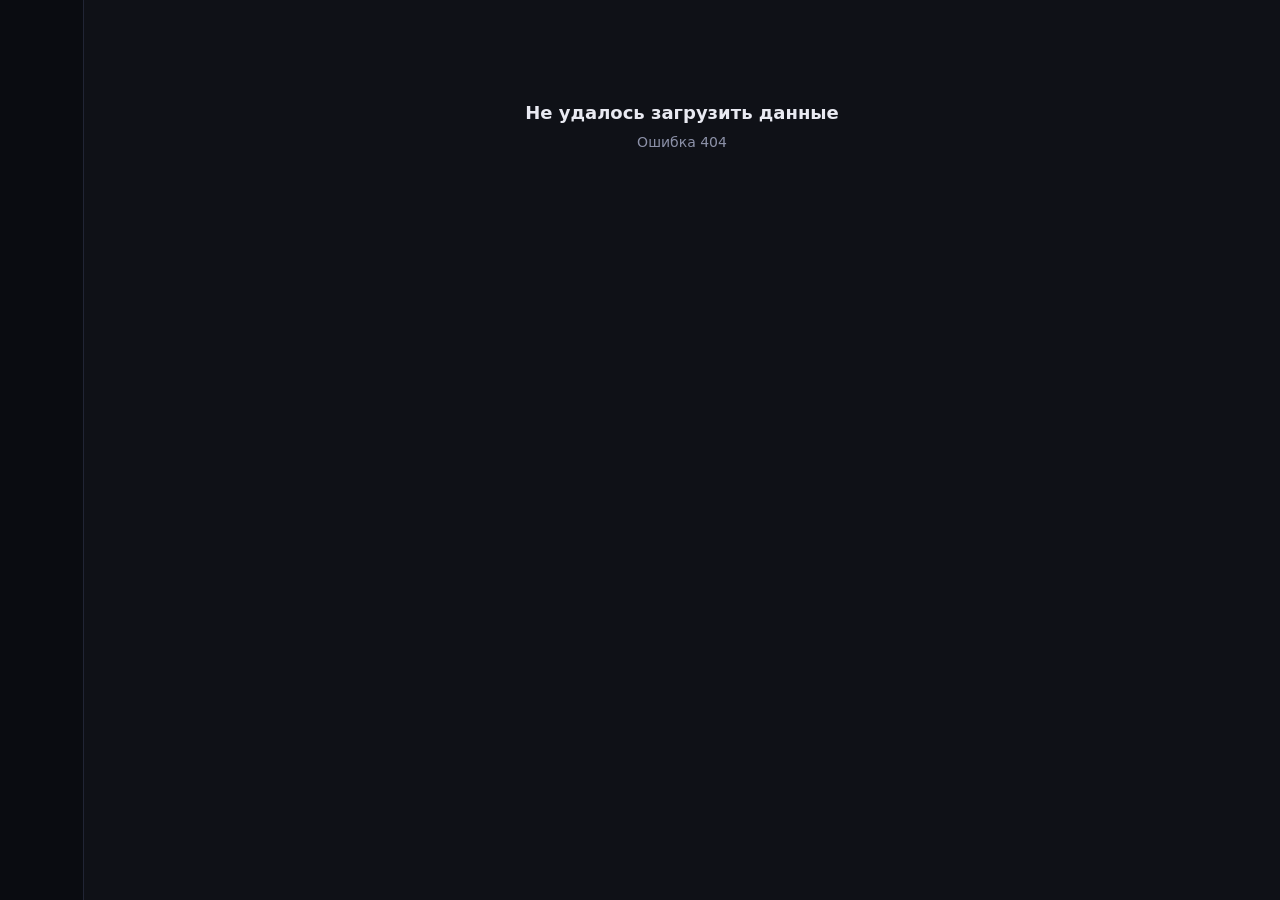
==== ui/index.html @ 0aef5b44 "Удалена старая версия на Python, интерфейс перенесён в ui/ Co-Authored-By: Claude Sonnet 5.5 <norepl" ====
<!doctype html>
<html lang="ru">
<head>
<meta charset="utf-8">
<meta name="viewport" content="width=device-width, initial-scale=1">
<title>FriendLauncher</title>
<link rel="icon" href="data:image/svg+xml,%3Csvg xmlns='http://www.w3.org/2000/svg' viewBox='0 0 32 32'%3E%3Cpath d='M16 3l12 7v12l-12 7L4 22V10z' fill='%239b7cff'/%3E%3Cpath d='M16 3l12 7-12 7L4 10z' fill='%23d4c7ff'/%3E%3Cpath d='M16 17v12L4 22V10z' fill='%235b3fd6'/%3E%3C/svg%3E">
<link rel="stylesheet" href="app.css">
</head>
<body>
<div id="gprog" class="gprog" hidden><i></i></div>
<div id="app">
  <nav class="rail" id="rail" aria-label="Разделы"></nav>
  <main class="main" id="main"><div id="offline" class="offline" hidden>Нет связи с лаунчером. Запусти его снова.</div><div id="view"></div></main>
</div>
<div id="statuspill" class="statuspill" hidden></div>
<div id="modal-root"></div>
<div id="pop-root"></div>
<div id="toasts" aria-live="polite"></div>
<script src="app.js"></script>
</body>
</html>
---- ui/app.css ----
/* FriendLauncher — «глубинный сланец». Аметист для навигации, светящийся камень для главного действия. */
:root {
  color-scheme: dark;
  --bg: #0f1117;
  --rail: #0a0c11;
  --s1: #161923;
  --s2: #1d212e;
  --s3: #272c3d;
  --line: #2b3042;
  --line-soft: #212535;
  --text: #e9eaf2;
  --muted: #8c91a8;
  --faint: #5f647b;
  --accent: #9b7cff;
  --accent-2: #bba8ff;
  --accent-bg: rgba(155, 124, 255, .14);
  --play: #ffcf5a;
  --play-2: #ffb42e;
  --play-ink: #2b1d00;
  --ok: #5fd39a;
  --danger: #ff6b7f;
  --warn: #ffb454;
  --font: "Segoe UI Variable Text", "Segoe UI", system-ui, -apple-system, "Inter", "Roboto", "Helvetica Neue", Arial, sans-serif;
  --mono: ui-monospace, "Cascadia Code", Consolas, "SF Mono", Menlo, monospace;
}
* { box-sizing: border-box; }
html, body { height: 100%; margin: 0; }
body { background: var(--bg); color: var(--text); font: 14px/1.45 var(--font); -webkit-font-smoothing: antialiased; overflow: hidden; }
button, input, select, textarea { font: inherit; color: inherit; }
button { cursor: pointer; }
h1, h2, h3, p { margin: 0; }
a { color: var(--accent-2); }
.ic { flex: none; vertical-align: -3px; }
[hidden] { display: none !important; }
:focus-visible { outline: 2px solid var(--accent-2); outline-offset: 2px; }
::selection { background: var(--accent); color: #fff; }
* { scrollbar-width: thin; scrollbar-color: var(--s3) transparent; }

#app { display: grid; grid-template-columns: 84px minmax(0, 1fr); height: 100vh; }
.main { overflow-y: auto; position: relative; }
.page { max-width: 1180px; margin: 0 auto; padding: 30px 40px 80px; }

/* ---------- рейка ---------- */
.rail { background: var(--rail); border-right: 1px solid var(--line-soft); display: flex; flex-direction: column; align-items: center; padding: 14px 0; gap: 6px; }
.rail .logo { width: 44px; height: 44px; margin-bottom: 14px; }
.rail-btn { width: 64px; padding: 9px 0 7px; border: 0; background: none; border-radius: 12px; color: var(--muted); display: flex; flex-direction: column; align-items: center; gap: 4px; font-size: 11px; position: relative; }
.rail-btn:hover { color: var(--text); background: var(--s1); }
.rail-btn.on { color: var(--accent-2); background: var(--accent-bg); }
.rail-btn.on::before { content: ""; position: absolute; left: -10px; top: 12px; bottom: 12px; width: 3px; border-radius: 0 3px 3px 0; background: var(--accent); }
.rail-btn .dot { position: absolute; top: 7px; right: 14px; width: 8px; height: 8px; border-radius: 50%; background: var(--play); box-shadow: 0 0 0 3px var(--rail); }
.rail .grow { flex: 1; }
.acct-btn { width: 52px; height: 52px; border-radius: 14px; border: 2px solid var(--line); background: var(--s1); padding: 0; display: grid; place-items: center; position: relative; }
.acct-btn:hover { border-color: var(--accent); }
.acct-btn.empty { border-style: dashed; color: var(--accent-2); animation: nudge 2.2s ease-in-out 1s 3; }
@keyframes nudge { 50% { border-color: var(--accent); box-shadow: 0 0 0 5px var(--accent-bg); } }

.avatar { width: 100%; height: 100%; border-radius: inherit; display: grid; place-items: center; font-weight: 700; background: var(--s3) center / cover no-repeat; image-rendering: pixelated; overflow: hidden; }
.avatar.has-skin span { visibility: hidden; }
.avatar-sm { width: 34px; height: 34px; border-radius: 9px; flex: none; }

/* ---------- заголовки ---------- */
.page-head { display: flex; align-items: flex-end; justify-content: space-between; gap: 20px; margin-bottom: 22px; flex-wrap: wrap; }
.page-head h1 { font-size: 30px; font-weight: 760; letter-spacing: -.025em; line-height: 1.1; }
.page-head .sub { color: var(--muted); margin-top: 6px; }
.head-actions { display: flex; gap: 10px; align-items: center; flex-wrap: wrap; }
h2.sec { font-size: 16px; font-weight: 700; letter-spacing: -.01em; margin: 0 0 12px; }

/* ---------- кнопки и поля ---------- */
.btn { display: inline-flex; align-items: center; justify-content: center; gap: 8px; border: 1px solid var(--line); background: var(--s2); color: var(--text); padding: 9px 15px; border-radius: 10px; font-weight: 600; white-space: nowrap; transition: background .12s, border-color .12s; }
.btn:hover { background: var(--s3); border-color: #3a4057; }
.btn:disabled { opacity: .55; cursor: default; }
.btn.primary { background: var(--accent); border-color: var(--accent); color: #130b33; }
.btn.primary:hover { background: var(--accent-2); border-color: var(--accent-2); }
.btn.play { background: linear-gradient(180deg, var(--play), var(--play-2)); border-color: #e9a21f; color: var(--play-ink); font-weight: 750; box-shadow: 0 6px 22px -8px rgba(255, 190, 60, .55); }
.btn.play:hover { filter: brightness(1.06); }
.btn.play:disabled { filter: saturate(.5) brightness(.85); box-shadow: none; }
.btn.stop { background: rgba(255, 107, 127, .14); border-color: rgba(255, 107, 127, .5); color: #ffb3bd; }
.btn.ghost { background: transparent; border-color: transparent; color: var(--muted); }
.btn.ghost:hover { background: var(--s2); color: var(--text); }
.btn.danger { color: var(--danger); border-color: rgba(255, 107, 127, .35); background: transparent; }
.btn.danger:hover { background: rgba(255, 107, 127, .1); }
.btn.lg { padding: 13px 26px; font-size: 16px; border-radius: 12px; }
.btn.sm { padding: 6px 11px; font-size: 13px; border-radius: 8px; }
.btn.sq { padding: 9px; }
.spin { width: 14px; height: 14px; border-radius: 50%; border: 2px solid currentColor; border-right-color: transparent; animation: rot .8s linear infinite; display: inline-block; }
@keyframes rot { to { transform: rotate(360deg); } }

input[type=text], input[type=password], input[type=number], input[type=search], select, textarea {
  width: 100%; background: var(--s2); border: 1px solid var(--line); border-radius: 10px; padding: 10px 12px; outline: none; }
input:focus, select:focus, textarea:focus { border-color: var(--accent); box-shadow: 0 0 0 3px var(--accent-bg); }
input::placeholder, textarea::placeholder { color: var(--faint); }
select { appearance: none; padding-right: 34px; background-image: url("data:image/svg+xml,%3Csvg xmlns='http://www.w3.org/2000/svg' width='12' height='12' viewBox='0 0 24 24' fill='none' stroke='%238c91a8' stroke-width='3' stroke-linecap='round' stroke-linejoin='round'%3E%3Cpath d='m6 9 6 6 6-6'/%3E%3C/svg%3E"); background-repeat: no-repeat; background-position: right 12px center; }
select:disabled, input:disabled { opacity: .5; }
select option { background: var(--s2); }
textarea { resize: vertical; min-height: 78px; }
.fld { display: grid; gap: 6px; margin-bottom: 14px; }
.fld > span { font-weight: 600; font-size: 13px; }
.fld small, .hint { color: var(--muted); font-size: 12.5px; }
.err-text { color: var(--danger); }
.chk { display: flex; align-items: center; gap: 9px; color: var(--muted); margin: -4px 0 14px; cursor: pointer; }
.chk input { accent-color: var(--accent); width: 16px; height: 16px; }
.search { position: relative; }
.search .ic { position: absolute; left: 12px; top: 50%; transform: translateY(-50%); color: var(--faint); }
.search input { padding-left: 38px; }
.search.big input { padding: 14px 16px 14px 44px; font-size: 15px; border-radius: 12px; }
.search.big .ic { left: 15px; }

.seg { display: inline-flex; background: var(--s1); border: 1px solid var(--line-soft); border-radius: 11px; padding: 3px; gap: 2px; flex-wrap: wrap; }
.seg button { border: 0; background: none; color: var(--muted); padding: 7px 14px; border-radius: 8px; font-weight: 600; }
.seg button:hover { color: var(--text); }
.seg button.on { background: var(--s3); color: var(--text); box-shadow: inset 0 0 0 1px #3a4057; }

.sw { position: relative; width: 38px; height: 22px; flex: none; }
.sw input { position: absolute; inset: 0; opacity: 0; margin: 0; cursor: pointer; }
.sw i { position: absolute; inset: 0; background: var(--s3); border-radius: 22px; transition: background .15s; pointer-events: none; }
.sw i::after { content: ""; position: absolute; left: 3px; top: 3px; width: 16px; height: 16px; border-radius: 50%; background: #aeb3c8; transition: transform .15s, background .15s; }
.sw input:checked + i { background: var(--accent); }
.sw input:checked + i::after { transform: translateX(16px); background: #fff; }
.sw input:focus-visible + i { outline: 2px solid var(--accent-2); outline-offset: 2px; }

.chips { display: flex; gap: 6px; flex-wrap: wrap; }
.chip { display: inline-flex; align-items: center; gap: 6px; padding: 2px 9px; border-radius: 999px; background: var(--s2); border: 1px solid var(--line-soft); color: var(--muted); font-size: 12px; font-weight: 600; }
.chip.ld::before { content: ""; width: 7px; height: 7px; border-radius: 2px; background: var(--faint); }
.ld-fabric::before { background: #e3c9a8 !important; }
.ld-quilt::before { background: #c58cff !important; }
.ld-forge::before { background: #6c8cff !important; }
.ld-neoforge::before { background: #ff9a4d !important; }

/* ---------- сетка библиотеки ---------- */
.toolbar { display: flex; gap: 12px; align-items: center; margin-bottom: 18px; flex-wrap: wrap; }
.toolbar .search { flex: 1; min-width: 200px; }
.toolbar select { width: auto; }
.grid { display: grid; grid-template-columns: repeat(auto-fill, minmax(214px, 1fr)); gap: 16px; }
.card { background: var(--s1); border: 1px solid var(--line-soft); border-radius: 16px; overflow: hidden; cursor: pointer; display: flex; flex-direction: column; text-align: left; padding: 0; color: inherit; }
.card:hover { border-color: #3b4260; }
.card-art { height: 118px; position: relative; display: grid; place-items: center; background: linear-gradient(145deg, var(--p-bg), var(--p-bg2)); }
.card-art::before { content: ""; position: absolute; inset: 0; background: radial-gradient(circle at 50% 120%, var(--p-glow), transparent 65%); opacity: .5; }
.pix { width: 68px; height: 68px; position: relative; filter: drop-shadow(0 6px 10px rgba(0, 0, 0, .45)); image-rendering: pixelated; }
.card-body { padding: 13px 15px 15px; display: grid; gap: 8px; }
.card-body h3 { font-size: 15px; font-weight: 700; letter-spacing: -.01em; overflow: hidden; text-overflow: ellipsis; white-space: nowrap; }
.meta { color: var(--muted); font-size: 12.5px; display: flex; align-items: center; gap: 6px; }
.card-play { position: absolute; right: 12px; bottom: 12px; width: 44px; height: 44px; border-radius: 13px; border: 0; background: linear-gradient(180deg, var(--play), var(--play-2)); color: var(--play-ink); display: grid; place-items: center; opacity: 0; transform: translateY(4px); transition: opacity .12s, transform .12s; box-shadow: 0 8px 20px -6px rgba(0, 0, 0, .6); }
.card:hover .card-play, .card:focus-within .card-play, .card-play.always { opacity: 1; transform: none; }
.card-play.stop { background: #3a1f28; color: #ffb3bd; border: 1px solid rgba(255, 107, 127, .5); }
.badge { position: absolute; top: 10px; left: 10px; display: inline-flex; align-items: center; gap: 5px; padding: 3px 9px; border-radius: 999px; font-size: 11.5px; font-weight: 700; background: rgba(10, 12, 17, .72); backdrop-filter: blur(4px); border: 1px solid rgba(255, 255, 255, .1); }
.badge.new { color: var(--accent-2); }
.badge.update { color: var(--play); }
.live { position: absolute; top: 10px; right: 10px; display: inline-flex; align-items: center; gap: 6px; padding: 3px 9px; border-radius: 999px; font-size: 11.5px; font-weight: 700; background: rgba(10, 12, 17, .72); color: var(--ok); }
.live::before { content: ""; width: 7px; height: 7px; border-radius: 50%; background: currentColor; animation: pulse 1.6s ease-in-out infinite; }
.live.prep { color: var(--play); }
@keyframes pulse { 50% { opacity: .3; } }
.card.new-card { background: transparent; border: 2px dashed var(--line); align-items: center; justify-content: center; min-height: 206px; color: var(--muted); gap: 10px; font-weight: 650; }
.card.new-card:hover { color: var(--accent-2); border-color: var(--accent); }

.hero { display: grid; grid-template-columns: auto 1fr auto; align-items: center; gap: 24px; padding: 22px 26px; border-radius: 20px; margin-bottom: 26px; background: linear-gradient(120deg, var(--p-bg), var(--p-bg2) 70%); border: 1px solid var(--line); position: relative; overflow: hidden; }
.hero::before { content: ""; position: absolute; inset: 0; background: radial-gradient(500px 220px at 8% 120%, var(--p-glow), transparent 70%); opacity: .45; pointer-events: none; }
.hero > * { position: relative; }
.hero .pix { width: 92px; height: 92px; }
.hero h2 { font-size: 26px; font-weight: 780; letter-spacing: -.025em; line-height: 1.1; }
.hero .over { color: rgba(255, 255, 255, .62); font-size: 13px; margin-bottom: 6px; }
.hero .chips { margin-top: 12px; }
.hero .chip { background: rgba(10, 12, 17, .4); border-color: rgba(255, 255, 255, .1); color: #cfd2e2; }
.onboard { background: var(--s1); border: 1px dashed var(--line); border-radius: 20px; padding: 28px; margin-bottom: 26px; display: flex; gap: 22px; align-items: center; justify-content: space-between; flex-wrap: wrap; }
.onboard h2 { font-size: 22px; font-weight: 760; letter-spacing: -.02em; }
.onboard p { color: var(--muted); margin-top: 6px; max-width: 520px; }
.empty { text-align: center; padding: 56px 20px; color: var(--muted); }
.empty h3 { color: var(--text); font-size: 18px; margin: 14px 0 6px; }
.empty .pix { width: 64px; height: 64px; opacity: .85; }

/* ---------- страница сборки ---------- */
.back { display: inline-flex; align-items: center; gap: 6px; color: var(--muted); text-decoration: none; margin-bottom: 14px; font-weight: 600; background: none; border: 0; padding: 0; }
.back:hover { color: var(--text); }
.inst-head { display: flex; gap: 22px; align-items: center; margin-bottom: 22px; flex-wrap: wrap; }
.inst-icon { width: 96px; height: 96px; border-radius: 22px; display: grid; place-items: center; background: linear-gradient(145deg, var(--p-bg), var(--p-bg2)); border: 1px solid var(--line); flex: none; }
.inst-icon .pix { width: 64px; height: 64px; }
.inst-title { flex: 1; min-width: 220px; }
.inst-title h1 { font-size: 30px; font-weight: 780; letter-spacing: -.025em; line-height: 1.12; margin-bottom: 10px; overflow-wrap: anywhere; }
.inst-actions { display: flex; gap: 10px; align-items: center; }
.tabs { display: flex; gap: 4px; border-bottom: 1px solid var(--line-soft); margin-bottom: 22px; overflow-x: auto; }
.tab { border: 0; background: none; color: var(--muted); padding: 11px 14px; font-weight: 650; position: relative; white-space: nowrap; display: inline-flex; gap: 7px; align-items: center; }
.tab:hover { color: var(--text); }
.tab.on { color: var(--text); }
.tab.on::after { content: ""; position: absolute; left: 10px; right: 10px; bottom: -1px; height: 3px; border-radius: 3px 3px 0 0; background: var(--accent); }
.tab .n { background: var(--s3); color: var(--muted); border-radius: 999px; font-size: 11.5px; padding: 0 7px; line-height: 18px; }
.panel { background: var(--s1); border: 1px solid var(--line-soft); border-radius: 16px; padding: 20px 22px; }
.stats { display: grid; grid-template-columns: repeat(auto-fit, minmax(170px, 1fr)); gap: 14px; margin-bottom: 18px; }
.stat { background: var(--s1); border: 1px solid var(--line-soft); border-radius: 14px; padding: 15px 18px; }
.stat b { display: block; font-size: 22px; font-weight: 740; letter-spacing: -.02em; margin-top: 3px; }
.stat span { color: var(--muted); font-size: 12.5px; }
.cols { display: grid; grid-template-columns: 1.3fr 1fr; gap: 18px; }
.kv { display: grid; grid-template-columns: 150px 1fr auto; gap: 11px 14px; align-items: center; }
.kv dt { color: var(--muted); }
.kv dd { margin: 0; font-weight: 600; overflow-wrap: anywhere; }
.action-list { display: grid; gap: 8px; }
.action-list .btn { justify-content: flex-start; }
.note { background: var(--accent-bg); border: 1px solid rgba(155, 124, 255, .3); border-radius: 12px; padding: 12px 15px; color: #d8cfff; margin-bottom: 16px; }
.note.warn { background: rgba(255, 180, 84, .1); border-color: rgba(255, 180, 84, .35); color: #ffd9a8; }

.list { display: grid; gap: 8px; }
.row { display: flex; gap: 14px; align-items: center; background: var(--s1); border: 1px solid var(--line-soft); border-radius: 13px; padding: 10px 14px; }
.row.off { opacity: .55; }
.row-ico { width: 42px; height: 42px; border-radius: 10px; overflow: hidden; background: var(--s3); flex: none; display: grid; place-items: center; }
.row-ico img { width: 100%; height: 100%; object-fit: cover; image-rendering: auto; }
.row-ico .pix { width: 30px; height: 30px; filter: none; }
.row-main { flex: 1; min-width: 0; }
.row-main b { display: block; font-weight: 650; overflow: hidden; text-overflow: ellipsis; white-space: nowrap; }
.row-main small { color: var(--muted); display: block; overflow: hidden; text-overflow: ellipsis; white-space: nowrap; }
.ver { color: var(--muted); font-weight: 500; margin-left: 8px; font-size: 12.5px; }
.upd { color: var(--play); font-weight: 700; font-size: 12px; margin-left: 8px; }
.dropzone { border: 2px dashed var(--line); border-radius: 16px; padding: 30px; text-align: center; color: var(--muted); }
.dropzone.over { border-color: var(--accent); background: var(--accent-bg); color: var(--accent-2); }
.drag-hint { position: fixed; inset: 0 0 0 84px; z-index: 50; display: none; place-items: center; background: rgba(15, 17, 23, .86); border: 3px dashed var(--accent); margin: 14px; border-radius: 20px; font-size: 20px; font-weight: 700; color: var(--accent-2); pointer-events: none; }
body.dragging .drag-hint { display: grid; }

.log { background: #090b10; border: 1px solid var(--line-soft); border-radius: 14px; padding: 14px 16px; font: 12.5px/1.55 var(--mono); height: min(56vh, 560px); overflow: auto; white-space: pre-wrap; word-break: break-word; color: #b9bdd1; }
.log .l-warn { color: var(--warn); }
.log .l-err { color: var(--danger); }
.log .l-info { color: #8fd3ff; }
.log-bar { display: flex; gap: 10px; align-items: center; margin-bottom: 12px; flex-wrap: wrap; }
.log-bar .grow { flex: 1; color: var(--muted); }

/* ---------- обзор Modrinth ---------- */
.filters { display: flex; gap: 12px; align-items: center; margin: 14px 0 6px; flex-wrap: wrap; }
.filters select { width: auto; }
.hit { display: flex; gap: 16px; padding: 16px; background: var(--s1); border: 1px solid var(--line-soft); border-radius: 15px; align-items: flex-start; }
.hit-icon { width: 64px; height: 64px; border-radius: 14px; overflow: hidden; background: var(--s3); flex: none; display: grid; place-items: center; }
.hit-icon img { width: 100%; height: 100%; object-fit: cover; }
.hit-icon .pix { width: 44px; height: 44px; filter: none; }
.hit-main { flex: 1; min-width: 0; display: grid; gap: 6px; }
.hit-main h3 { font-size: 16px; font-weight: 700; letter-spacing: -.01em; }
.hit-main .by { color: var(--muted); font-weight: 500; font-size: 13px; margin-left: 6px; }
.hit-main p { color: #b4b8cc; display: -webkit-box; -webkit-line-clamp: 2; -webkit-box-orient: vertical; overflow: hidden; }
.hit-side { display: grid; gap: 10px; justify-items: end; flex: none; }
.hit-side .dl { color: var(--muted); font-size: 12.5px; display: inline-flex; align-items: center; gap: 5px; }
.results { display: grid; gap: 10px; margin-top: 14px; }
.hit .chips { align-items: center; }
.hit .site { padding: 2px 8px; font-size: 12px; margin-left: 4px; }

/* ---------- модальные окна, всплывающие ---------- */
.backdrop { position: fixed; inset: 0; background: rgba(6, 7, 11, .7); display: grid; place-items: center; z-index: 100; padding: 20px; }
.modal { width: min(540px, 100%); max-height: calc(100vh - 40px); overflow: auto; background: var(--s1); border: 1px solid var(--line); border-radius: 20px; box-shadow: 0 30px 80px -20px rgba(0, 0, 0, .8); animation: pop .14s ease-out; }
.modal.wide { width: min(640px, 100%); }
@keyframes pop { from { opacity: 0; transform: translateY(8px) scale(.985); } }
.modal-head { display: flex; align-items: center; justify-content: space-between; padding: 20px 24px 0; }
.modal-head h2 { font-size: 20px; font-weight: 760; letter-spacing: -.02em; }
.modal-body { padding: 18px 24px 8px; }
.modal-foot { display: flex; justify-content: flex-end; gap: 10px; padding: 14px 24px 22px; }
.pop { position: fixed; z-index: 90; min-width: 230px; background: var(--s2); border: 1px solid var(--line); border-radius: 14px; padding: 6px; box-shadow: 0 18px 50px -12px rgba(0, 0, 0, .8); animation: pop .1s ease-out; }
.pop .item { display: flex; align-items: center; gap: 10px; width: 100%; padding: 9px 11px; border: 0; background: none; border-radius: 9px; text-align: left; color: var(--text); font-weight: 560; }
.pop .item:hover { background: var(--s3); }
.pop .item.danger { color: var(--danger); }
.pop hr { border: 0; border-top: 1px solid var(--line); margin: 6px 4px; }
.pop .acct { display: flex; align-items: center; gap: 10px; padding: 8px 10px; border-radius: 10px; }
.pop .acct:hover { background: var(--s3); }
.pop .acct .who { flex: 1; min-width: 0; text-align: left; border: 0; background: none; display: grid; }
.pop .acct .who small { color: var(--muted); }
.pop .acct.sel { background: var(--accent-bg); }
.pop .acct .tick { color: var(--accent-2); }
.code-box { font: 800 34px/1 var(--mono); letter-spacing: .14em; text-align: center; padding: 22px 10px; background: var(--s2); border: 1px solid var(--line); border-radius: 14px; color: var(--play); margin: 14px 0; user-select: all; }
.radio-list { display: grid; gap: 8px; max-height: 300px; overflow: auto; }
.radio-list label { display: flex; align-items: center; gap: 12px; padding: 10px 12px; border: 1px solid var(--line-soft); border-radius: 12px; cursor: pointer; }
.radio-list label:has(input:checked) { border-color: var(--accent); background: var(--accent-bg); }
.radio-list label.dis { opacity: .45; cursor: not-allowed; }
.radio-list input { accent-color: var(--accent); }

.toasts, #toasts { position: fixed; right: 20px; bottom: 20px; z-index: 200; display: grid; gap: 10px; width: min(380px, calc(100vw - 40px)); }
.toast { background: var(--s2); border: 1px solid var(--line); border-left: 4px solid var(--accent); border-radius: 12px; padding: 12px 14px; box-shadow: 0 14px 40px -10px rgba(0, 0, 0, .7); animation: pop .15s ease-out; display: flex; gap: 10px; align-items: flex-start; }
.toast.ok { border-left-color: var(--ok); }
.toast.error { border-left-color: var(--danger); }
.toast span { flex: 1; overflow-wrap: anywhere; }
.toast button { border: 0; background: none; color: var(--muted); padding: 0; }
.gprog { position: fixed; left: 0; right: 0; top: 0; height: 3px; z-index: 300; background: transparent; }
.gprog i { display: block; height: 100%; width: 0; background: linear-gradient(90deg, var(--accent), var(--play)); transition: width .25s; }
.gprog.indeterminate i { width: 35%; animation: slide 1.1s ease-in-out infinite; }
@keyframes slide { from { margin-left: -35%; } to { margin-left: 100%; } }
.statuspill { position: fixed; left: 98px; bottom: 18px; z-index: 80; background: var(--s2); border: 1px solid var(--line); border-radius: 999px; padding: 7px 14px 7px 12px; display: flex; gap: 9px; align-items: center; font-weight: 600; box-shadow: 0 10px 30px -10px rgba(0, 0, 0, .7); max-width: 60vw; }
.offline { background: var(--danger); color: #2a0008; font-weight: 700; text-align: center; padding: 8px; position: sticky; top: 0; z-index: 60; }
.danger-zone { margin-top: 26px; border: 1px solid rgba(255, 107, 127, .3); border-radius: 16px; padding: 18px 22px; display: flex; justify-content: space-between; gap: 16px; align-items: center; flex-wrap: wrap; }
.danger-zone p { color: var(--muted); margin-top: 3px; }
.icon-pick { display: flex; align-items: center; gap: 14px; }
.ram-presets { display: flex; gap: 6px; flex-wrap: wrap; margin-top: 8px; }
.form-narrow { max-width: 640px; }
.two { display: grid; grid-template-columns: 1fr 1fr; gap: 14px; align-items: start; }
details.adv { margin: 4px 0 12px; }
details.adv summary { cursor: pointer; color: var(--muted); font-weight: 600; margin-bottom: 12px; }

@media (max-width: 900px) {
  .page { padding: 22px 20px 70px; }
  .cols { grid-template-columns: 1fr; }
  .hero { grid-template-columns: auto 1fr; }
  .hero .btn { grid-column: 1 / -1; }
  .kv { grid-template-columns: 120px 1fr auto; }
}
@media (prefers-reduced-motion: reduce) {
  *, *::before, *::after { animation: none !important; transition: none !important; }
}

/* ---- скриншоты ---- */
.shots-grid { display: grid; grid-template-columns: repeat(auto-fill, minmax(260px, 1fr)); gap: 14px; }
.shot { position: relative; padding: 0; border: 1px solid var(--line-soft); background: var(--s1); border-radius: 14px; overflow: hidden; aspect-ratio: 16 / 9; cursor: pointer; display: block; }
.shot img { width: 100%; height: 100%; object-fit: cover; display: block; transition: transform .25s; }
.shot:hover img { transform: scale(1.03); }
.shot:focus-visible { outline: 2px solid var(--accent); outline-offset: 2px; }
.shot .cap { position: absolute; inset: auto 0 0 0; padding: 26px 12px 10px; display: grid; gap: 1px; text-align: left; background: linear-gradient(transparent, rgba(8, 9, 14, .88)); }
.shot .cap b { font-size: 13.5px; white-space: nowrap; overflow: hidden; text-overflow: ellipsis; }
.shot .cap small { color: #b9bdd0; font-size: 12px; }
.viewer { position: relative; display: grid; place-items: center; background: #090b10; border-radius: 12px; overflow: hidden; }
.viewer img { max-width: 100%; max-height: 62vh; display: block; }
.viewer .nav { position: absolute; top: 50%; left: 10px; transform: translateY(-50%); background: rgba(15, 17, 23, .75); }
.viewer .nav.fwd { left: auto; right: 10px; }
.viewer .nav.fwd svg { transform: rotate(180deg); }
.modal-foot { flex-wrap: wrap; }
/* ---- скины ---- */
.current { display: flex; gap: 28px; align-items: center; flex-wrap: wrap; }
.cur-view { width: 170px; min-height: 290px; display: grid; place-items: center; background: repeating-conic-gradient(#1a1e2b 0 25%, #151823 0 50%) 0 0 / 22px 22px; border-radius: 14px; flex: none; }
.cur-view canvas { image-rendering: pixelated; max-width: 100%; }
.cur-info { flex: 1; min-width: 240px; display: grid; gap: 10px; align-content: center; }
.cur-info h2 { font-size: 22px; letter-spacing: -.02em; }
.cur-info select { width: auto; }
.capes { display: grid; gap: 6px; }
.cur-btns { display: flex; gap: 10px; flex-wrap: wrap; margin-top: 4px; }
.noacc p { color: #b4b8cc; max-width: 62ch; }
.skin-grid { display: grid; grid-template-columns: repeat(auto-fill, minmax(168px, 1fr)); gap: 14px; }
.skin { background: var(--s1); border: 1px solid var(--line-soft); border-radius: 15px; padding: 12px; display: grid; gap: 10px; }
.skin-view { display: grid; place-items: center; height: 180px; background: repeating-conic-gradient(#1a1e2b 0 25%, #151823 0 50%) 0 0 / 22px 22px; border-radius: 10px; }
.skin-view.big { height: 280px; width: 160px; flex: none; }
.skin-view canvas, .skin-view .bad { image-rendering: pixelated; max-height: 100%; }
canvas.bad { opacity: .2; }
.skin-info { display: grid; gap: 6px; justify-items: start; }
.skin-info b { max-width: 100%; white-space: nowrap; overflow: hidden; text-overflow: ellipsis; }
.skin-btns { display: flex; gap: 8px; }
.skin-btns .primary { flex: 1; }
.head-actions select { width: auto; min-width: 150px; max-width: 260px; }
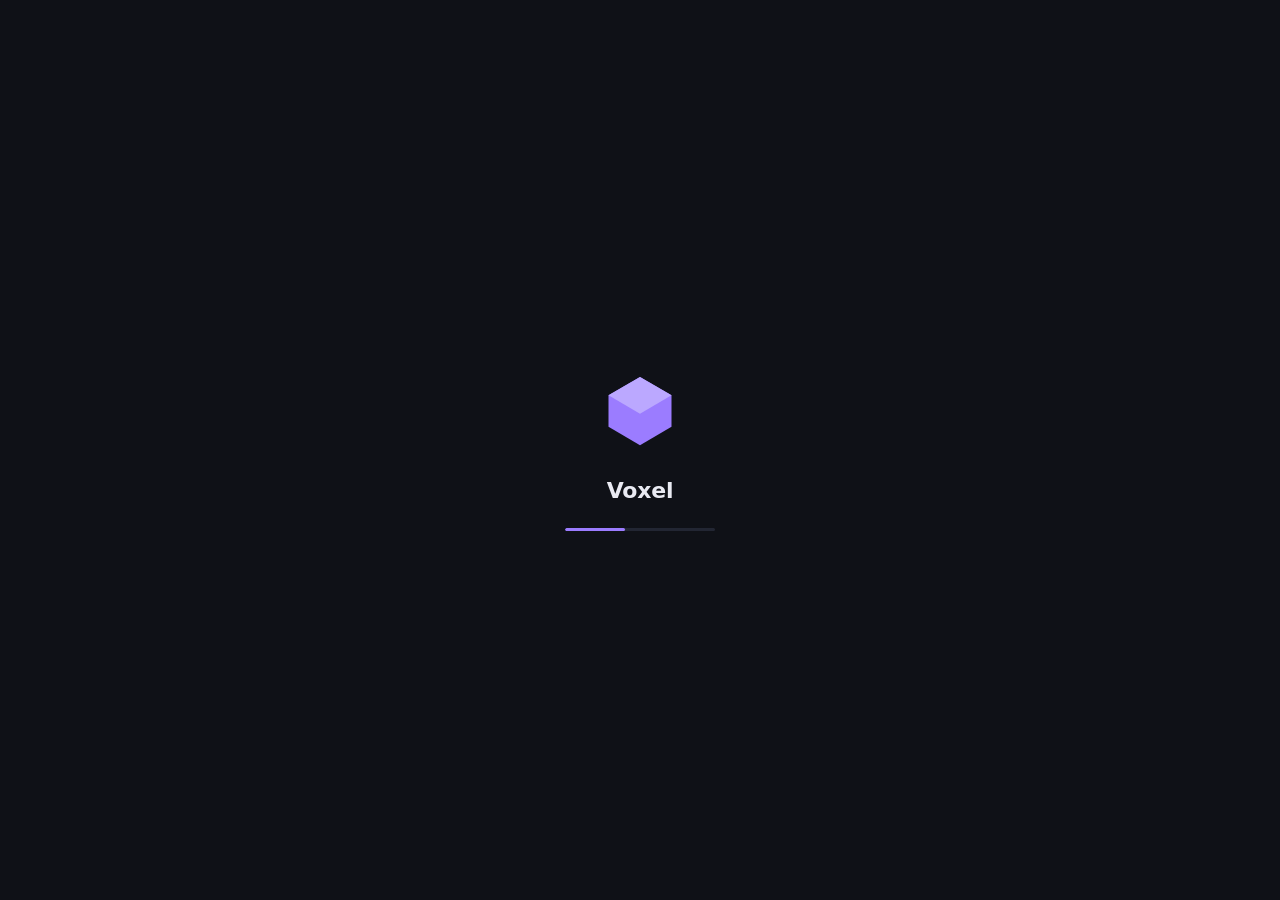
==== commit 22326110: "Переименование в Voxel, новая иконка exe - название в окне, заставке, страницах входа, README и рели" ====
--- a/ui/index.html
+++ b/ui/index.html
@@ -3,11 +3,23 @@
 <head>
 <meta charset="utf-8">
 <meta name="viewport" content="width=device-width, initial-scale=1">
-<title>FriendLauncher</title>
+<title>Voxel</title>
 <link rel="icon" href="data:image/svg+xml,%3Csvg xmlns='http://www.w3.org/2000/svg' viewBox='0 0 32 32'%3E%3Cpath d='M16 3l12 7v12l-12 7L4 22V10z' fill='%239b7cff'/%3E%3Cpath d='M16 3l12 7-12 7L4 10z' fill='%23d4c7ff'/%3E%3Cpath d='M16 17v12L4 22V10z' fill='%235b3fd6'/%3E%3C/svg%3E">
+<style>
+html,body{background:#0f1117;margin:0}
+#splash{position:fixed;inset:0;z-index:9999;display:flex;flex-direction:column;align-items:center;justify-content:center;gap:22px;background:#0f1117;color:#e9eaf2;font-family:system-ui,"Segoe UI",sans-serif;transition:opacity .35s}
+#splash.out{opacity:0;pointer-events:none}
+#splash svg{width:84px;height:84px;animation:sp-pulse 1.8s ease-in-out infinite}
+#splash b{font-size:22px;font-weight:700;letter-spacing:-.01em}
+#splash i{display:block;width:150px;height:3px;border-radius:3px;background:#222633;overflow:hidden;position:relative}
+#splash i::after{content:"";position:absolute;inset:0 auto 0 0;width:40%;border-radius:3px;background:#9b7cff;animation:sp-bar 1.2s ease-in-out infinite}
+@keyframes sp-pulse{50%{transform:scale(1.07);opacity:.85}}
+@keyframes sp-bar{from{transform:translateX(-100%)}to{transform:translateX(260%)}}
+</style>
 <link rel="stylesheet" href="app.css">
 </head>
 <body>
+<div id="splash"><svg viewBox="0 0 32 32"><path d="M16 3l12 7v12l-12 7L4 22V10z" fill="#9b7cff"/><path d="M16 3l12 7-12 7L4 10z" fill="#bba8ff"/></svg><b>Voxel</b><i></i></div>
 <div id="gprog" class="gprog" hidden><i></i></div>
 <div id="app">
   <nav class="rail" id="rail" aria-label="Разделы"></nav>
--- a/ui/app.css
+++ b/ui/app.css
@@ -1,4 +1,4 @@
-/* FriendLauncher — «глубинный сланец». Аметист для навигации, светящийся камень для главного действия. */
+/* Voxel — «глубинный сланец». Аметист для навигации, светящийся камень для главного действия. */
 :root {
   color-scheme: dark;
   --bg: #0f1117;
@@ -13,6 +13,8 @@
   --faint: #5f647b;
   --accent: #9b7cff;
   --accent-2: #bba8ff;
+  --accent-ink: #130b33;
+  --line-hi: #3a4057;
   --accent-bg: rgba(155, 124, 255, .14);
   --play: #ffcf5a;
   --play-2: #ffb42e;
@@ -51,7 +53,7 @@
 .rail .grow { flex: 1; }
 .acct-btn { width: 52px; height: 52px; border-radius: 14px; border: 2px solid var(--line); background: var(--s1); padding: 0; display: grid; place-items: center; position: relative; }
 .acct-btn:hover { border-color: var(--accent); }
-.acct-btn.empty { border-style: dashed; color: var(--accent-2); animation: nudge 2.2s ease-in-out 1s 3; }
+.acct-btn.no-acct { border-style: dashed; color: var(--accent-2); animation: nudge 2.2s ease-in-out 1s 3; }
 @keyframes nudge { 50% { border-color: var(--accent); box-shadow: 0 0 0 5px var(--accent-bg); } }
 
 .avatar { width: 100%; height: 100%; border-radius: inherit; display: grid; place-items: center; font-weight: 700; background: var(--s3) center / cover no-repeat; image-rendering: pixelated; overflow: hidden; }
@@ -67,9 +69,9 @@
 
 /* ---------- кнопки и поля ---------- */
 .btn { display: inline-flex; align-items: center; justify-content: center; gap: 8px; border: 1px solid var(--line); background: var(--s2); color: var(--text); padding: 9px 15px; border-radius: 10px; font-weight: 600; white-space: nowrap; transition: background .12s, border-color .12s; }
-.btn:hover { background: var(--s3); border-color: #3a4057; }
+.btn:hover { background: var(--s3); border-color: var(--line-hi); }
 .btn:disabled { opacity: .55; cursor: default; }
-.btn.primary { background: var(--accent); border-color: var(--accent); color: #130b33; }
+.btn.primary { background: var(--accent); border-color: var(--accent); color: var(--accent-ink); }
 .btn.primary:hover { background: var(--accent-2); border-color: var(--accent-2); }
 .btn.play { background: linear-gradient(180deg, var(--play), var(--play-2)); border-color: #e9a21f; color: var(--play-ink); font-weight: 750; box-shadow: 0 6px 22px -8px rgba(255, 190, 60, .55); }
 .btn.play:hover { filter: brightness(1.06); }
@@ -108,7 +110,7 @@
 .seg { display: inline-flex; background: var(--s1); border: 1px solid var(--line-soft); border-radius: 11px; padding: 3px; gap: 2px; flex-wrap: wrap; }
 .seg button { border: 0; background: none; color: var(--muted); padding: 7px 14px; border-radius: 8px; font-weight: 600; }
 .seg button:hover { color: var(--text); }
-.seg button.on { background: var(--s3); color: var(--text); box-shadow: inset 0 0 0 1px #3a4057; }
+.seg button.on { background: var(--s3); color: var(--text); box-shadow: inset 0 0 0 1px var(--line-hi); }
 
 .sw { position: relative; width: 38px; height: 22px; flex: none; }
 .sw input { position: absolute; inset: 0; opacity: 0; margin: 0; cursor: pointer; }
@@ -132,7 +134,7 @@
 .toolbar select { width: auto; }
 .grid { display: grid; grid-template-columns: repeat(auto-fill, minmax(214px, 1fr)); gap: 16px; }
 .card { background: var(--s1); border: 1px solid var(--line-soft); border-radius: 16px; overflow: hidden; cursor: pointer; display: flex; flex-direction: column; text-align: left; padding: 0; color: inherit; }
-.card:hover { border-color: #3b4260; }
+.card:hover { border-color: var(--line-hi); }
 .card-art { height: 118px; position: relative; display: grid; place-items: center; background: linear-gradient(145deg, var(--p-bg), var(--p-bg2)); }
 .card-art::before { content: ""; position: absolute; inset: 0; background: radial-gradient(circle at 50% 120%, var(--p-glow), transparent 65%); opacity: .5; }
 .pix { width: 68px; height: 68px; position: relative; filter: drop-shadow(0 6px 10px rgba(0, 0, 0, .45)); image-rendering: pixelated; }
@@ -193,7 +195,7 @@
 .kv dd { margin: 0; font-weight: 600; overflow-wrap: anywhere; }
 .action-list { display: grid; gap: 8px; }
 .action-list .btn { justify-content: flex-start; }
-.note { background: var(--accent-bg); border: 1px solid rgba(155, 124, 255, .3); border-radius: 12px; padding: 12px 15px; color: #d8cfff; margin-bottom: 16px; }
+.note { background: var(--accent-bg); border: 1px solid color-mix(in srgb, var(--accent) 30%, transparent); border-radius: 12px; padding: 12px 15px; color: var(--accent-2); margin-bottom: 16px; }
 .note.warn { background: rgba(255, 180, 84, .1); border-color: rgba(255, 180, 84, .35); color: #ffd9a8; }
 
 .list { display: grid; gap: 8px; }
@@ -212,7 +214,7 @@
 .drag-hint { position: fixed; inset: 0 0 0 84px; z-index: 50; display: none; place-items: center; background: rgba(15, 17, 23, .86); border: 3px dashed var(--accent); margin: 14px; border-radius: 20px; font-size: 20px; font-weight: 700; color: var(--accent-2); pointer-events: none; }
 body.dragging .drag-hint { display: grid; }
 
-.log { background: #090b10; border: 1px solid var(--line-soft); border-radius: 14px; padding: 14px 16px; font: 12.5px/1.55 var(--mono); height: min(56vh, 560px); overflow: auto; white-space: pre-wrap; word-break: break-word; color: #b9bdd1; }
+.log { background: var(--rail); border: 1px solid var(--line-soft); border-radius: 14px; padding: 14px 16px; font: 12.5px/1.55 var(--mono); height: min(56vh, 560px); overflow: auto; white-space: pre-wrap; word-break: break-word; color: #b9bdd1; }
 .log .l-warn { color: var(--warn); }
 .log .l-err { color: var(--danger); }
 .log .l-info { color: #8fd3ff; }
@@ -229,7 +231,7 @@
 .hit-main { flex: 1; min-width: 0; display: grid; gap: 6px; }
 .hit-main h3 { font-size: 16px; font-weight: 700; letter-spacing: -.01em; }
 .hit-main .by { color: var(--muted); font-weight: 500; font-size: 13px; margin-left: 6px; }
-.hit-main p { color: #b4b8cc; display: -webkit-box; -webkit-line-clamp: 2; -webkit-box-orient: vertical; overflow: hidden; }
+.hit-main p { color: var(--muted); display: -webkit-box; -webkit-line-clamp: 2; -webkit-box-orient: vertical; overflow: hidden; }
 .hit-side { display: grid; gap: 10px; justify-items: end; flex: none; }
 .hit-side .dl { color: var(--muted); font-size: 12.5px; display: inline-flex; align-items: center; gap: 5px; }
 .results { display: grid; gap: 10px; margin-top: 14px; }
@@ -304,7 +306,7 @@
 .shot .cap { position: absolute; inset: auto 0 0 0; padding: 26px 12px 10px; display: grid; gap: 1px; text-align: left; background: linear-gradient(transparent, rgba(8, 9, 14, .88)); }
 .shot .cap b { font-size: 13.5px; white-space: nowrap; overflow: hidden; text-overflow: ellipsis; }
 .shot .cap small { color: #b9bdd0; font-size: 12px; }
-.viewer { position: relative; display: grid; place-items: center; background: #090b10; border-radius: 12px; overflow: hidden; }
+.viewer { position: relative; display: grid; place-items: center; background: var(--rail); border-radius: 12px; overflow: hidden; }
 .viewer img { max-width: 100%; max-height: 62vh; display: block; }
 .viewer .nav { position: absolute; top: 50%; left: 10px; transform: translateY(-50%); background: rgba(15, 17, 23, .75); }
 .viewer .nav.fwd { left: auto; right: 10px; }
@@ -331,3 +333,76 @@
 .skin-btns { display: flex; gap: 8px; }
 .skin-btns .primary { flex: 1; }
 .head-actions select { width: auto; min-width: 150px; max-width: 260px; }
+
+/* ---------- настройки: разделы ---------- */
+.set-wrap { display: grid; grid-template-columns: 210px minmax(0, 1fr); gap: 28px; align-items: start; }
+.set-nav { display: grid; gap: 4px; position: sticky; top: 20px; }
+.set-nav button { display: flex; align-items: center; gap: 10px; border: 0; background: none; color: var(--muted); padding: 10px 12px; border-radius: 10px; text-align: left; font-weight: 600; }
+.set-nav button:hover { color: var(--text); background: var(--s1); }
+.set-nav .tab-dot { margin-left: auto; width: 8px; height: 8px; border-radius: 50%; background: var(--play); flex: none; }
+.set-nav button.on { color: var(--accent-2); background: var(--accent-bg); }
+.set-body { display: grid; gap: 18px; max-width: 640px; }
+.presets { display: grid; grid-template-columns: repeat(auto-fill, minmax(120px, 1fr)); gap: 10px; }
+.preset { border: 2px solid var(--line); border-radius: 12px; padding: 0; overflow: hidden; background: var(--s1); text-align: left; }
+.preset:hover { border-color: var(--line-hi); }
+.preset.on { border-color: var(--accent); }
+.preset .pv { height: 44px; display: flex; align-items: flex-end; gap: 6px; padding: 6px; }
+.preset .pv i { width: 22px; height: 12px; border-radius: 4px; display: block; }
+.preset span { display: block; padding: 7px 9px; font-weight: 600; font-size: 13px; }
+.colors { display: grid; gap: 12px; }
+.color-row { display: flex; align-items: center; justify-content: space-between; gap: 14px; }
+.color-row small { display: block; color: var(--muted); }
+.color-row input[type=color] { width: 54px; height: 34px; padding: 2px; border: 1px solid var(--line); border-radius: 9px; background: var(--s1); cursor: pointer; }
+@media (max-width: 860px) { .set-wrap { grid-template-columns: 1fr; } .set-nav { grid-auto-flow: column; position: static; overflow-x: auto; } }
+
+/* ---------- праздничные украшения ---------- */
+#fx { position: fixed; inset: 0; pointer-events: none; z-index: 40; overflow: hidden; }
+#fx .flake { position: absolute; top: -12px; width: var(--s); height: var(--s); border-radius: 50%; background: #fff; box-shadow: 0 0 6px rgba(255,255,255,.7); animation: fx-fall var(--t) linear infinite; }
+@keyframes fx-fall { to { transform: translate(var(--w), calc(100vh + 20px)); } }
+#fx .garland { position: absolute; top: 0; left: 0; right: 0; height: 26px; border-top: 2px solid rgba(120,130,150,.5); }
+#fx .garland i { position: absolute; width: 9px; height: 13px; margin-left: -4px; border-radius: 50% 50% 55% 55%; background: var(--c); box-shadow: 0 0 10px 2px var(--c); animation: fx-twinkle 1.6s ease-in-out infinite alternate; animation-delay: var(--d); }
+@keyframes fx-twinkle { from { opacity: .35; } to { opacity: 1; } }
+#fx .heart { position: absolute; bottom: -30px; font-size: var(--s); animation: fx-rise var(--t) linear infinite; opacity: .8; }
+@keyframes fx-rise { to { transform: translate(var(--w), calc(-100vh - 40px)); } }
+@media (prefers-reduced-motion: reduce) { #fx .flake, #fx .heart, #fx .bat { display: none; } #fx .spider, #fx .garland i { animation: none; } }
+/* сугробы на кнопках */
+.fx-newyear .btn.primary, .fx-newyear .btn.play, .fx-newyear .card, .fx-newyear .rail-btn.on { position: relative; }
+.fx-newyear .btn.primary::after, .fx-newyear .btn.play::after, .fx-newyear .card::after, .fx-newyear .rail-btn.on::after {
+  content: ""; position: absolute; top: -1px; left: 5px; right: 5px; height: 9px; background: #f4f8ff; pointer-events: none; z-index: 2;
+  clip-path: polygon(0 0, 100% 0, 100% 50%, 93% 100%, 82% 55%, 68% 100%, 54% 60%, 40% 100%, 26% 55%, 12% 100%, 0 50%); }
+.fx-newyear .card::after { left: 0; right: 0; }
+/* тыква и сердечки у кнопки «Играть» */
+.fx-valentine .btn.play { position: relative; overflow: visible; }
+.fx-valentine .btn.play::before { content: "💖"; position: absolute; top: -13px; right: -9px; font-size: 20px; pointer-events: none; }
+.fx-valentine .btn.primary::before { content: "❤"; position: absolute; top: -8px; right: -5px; font-size: 14px; color: #ff6b8b; pointer-events: none; }
+.fx-valentine .btn.primary { position: relative; }
+
+/* Хэллоуин */
+#fx .mist { position: absolute; inset: auto 0 0 0; height: 38vh; background: radial-gradient(ellipse 70% 100% at 20% 100%, rgba(249,115,22,.16), transparent 70%), radial-gradient(ellipse 60% 100% at 85% 100%, rgba(139,92,246,.18), transparent 70%); animation: fx-mist 9s ease-in-out infinite alternate; }
+@keyframes fx-mist { from { opacity: .6; } to { opacity: 1; } }
+#fx .web { position: absolute; top: 0; width: 140px; height: 140px; opacity: .5; }
+#fx .web.tl { left: 0; } #fx .web.tr { right: 0; transform: scaleX(-1); }
+#fx .web svg { width: 100%; height: 100%; }
+#fx .spider { position: absolute; top: 0; right: 120px; display: flex; flex-direction: column; align-items: center; animation: fx-drop 8s ease-in-out infinite alternate; }
+#fx .spider i { width: 1px; height: 70px; background: rgba(231,233,247,.55); }
+#fx .spider svg { width: 30px; height: 27px; margin-top: -3px; }
+@keyframes fx-drop { from { transform: translateY(-50px); } to { transform: translateY(60px); } }
+#fx .bat { position: absolute; top: var(--y); left: -70px; width: 46px; animation: fx-bat var(--t) linear infinite; }
+#fx .bat.sm { width: 30px; }
+#fx .bat svg { display: block; width: 100%; animation: fx-flap .35s ease-in-out infinite alternate; transform-origin: 50% 40%; }
+@keyframes fx-flap { from { transform: scaleY(1); } to { transform: scaleY(.55); } }
+@keyframes fx-bat { 0% { transform: translate(0, 0); } 25% { transform: translate(30vw, 34px); } 50% { transform: translate(62vw, -18px); } 75% { transform: translate(92vw, 28px); } 100% { transform: translate(118vw, 0); } }
+#fx .pumpkin { position: absolute; bottom: -12px; filter: drop-shadow(0 0 14px rgba(251,146,60,.75)); animation: fx-flicker 3s ease-in-out infinite alternate; }
+#fx .pumpkin svg { display: block; width: 100%; }
+#fx .pumpkin.p1 { right: 26px; width: 84px; }
+#fx .pumpkin.p2 { right: 120px; width: 56px; animation-delay: -1.4s; }
+@keyframes fx-flicker { from { filter: drop-shadow(0 0 8px rgba(251,146,60,.5)); } to { filter: drop-shadow(0 0 18px rgba(251,191,36,.9)); } }
+.fx-halloween .card:hover, .fx-halloween .btn.primary:hover { box-shadow: 0 0 18px rgba(251,146,60,.35); }
+.fx-halloween .btn.play { box-shadow: 0 0 22px rgba(251,146,60,.5); }
+@media (prefers-reduced-motion: reduce) { #fx .bat svg, #fx .pumpkin, #fx .mist { animation: none; } }
+.fx-halloween .btn.play { position: relative; overflow: visible; }
+.fx-halloween .btn.play::before { content: "🎃"; position: absolute; top: -15px; right: -9px; font-size: 22px; pointer-events: none; }
+
+.rail-btn .dot.run { background: #4ade80; animation: dot-run 1.6s ease-in-out infinite; }
+@keyframes dot-run { 0%, 100% { box-shadow: 0 0 0 3px var(--rail), 0 0 0 3px rgba(74,222,128,0); } 50% { box-shadow: 0 0 0 3px var(--rail), 0 0 10px 4px rgba(74,222,128,.6); } }
+@media (prefers-reduced-motion: reduce) { .rail-btn .dot.run { animation: none; } }
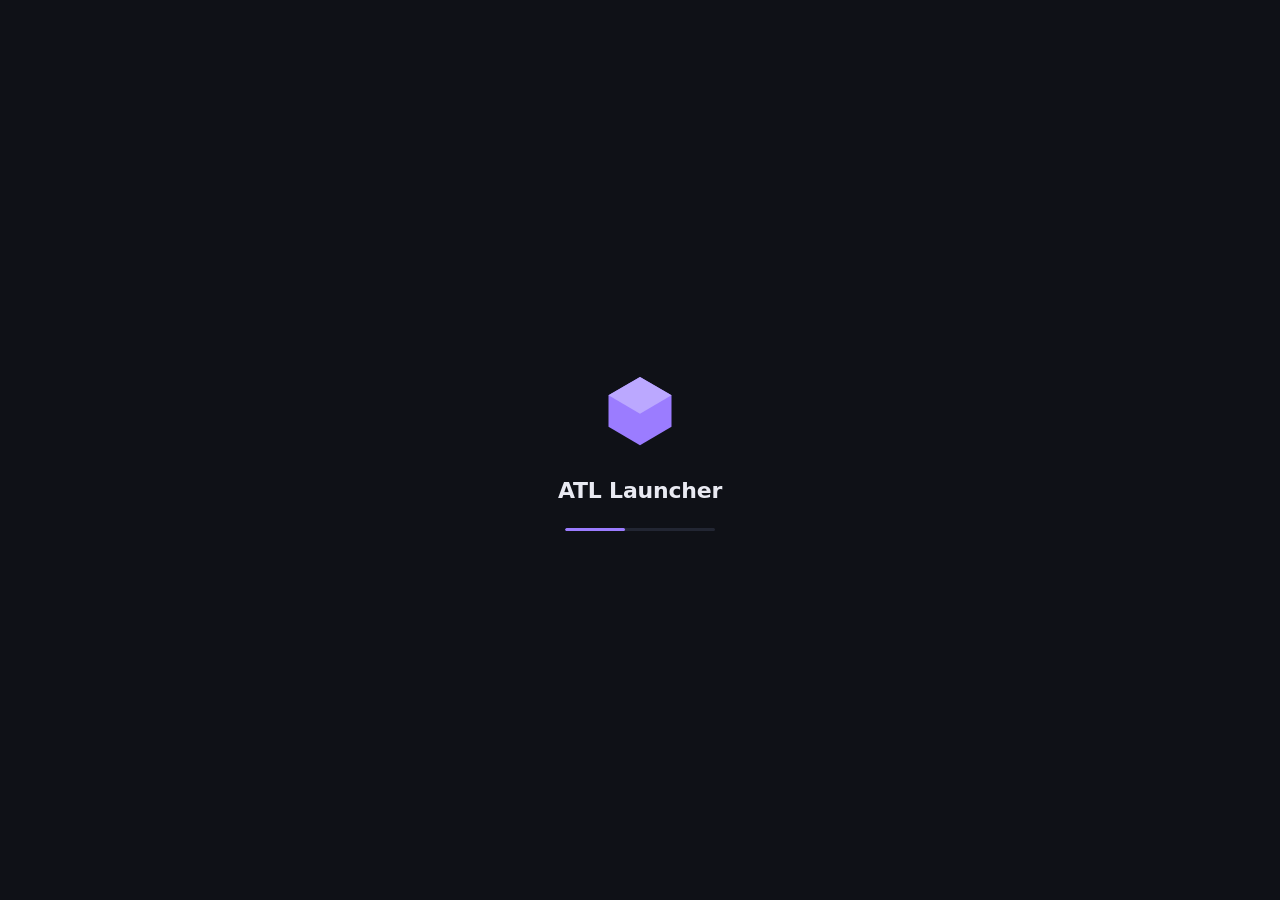
==== commit 5dc6f08c: "Переименование: Voxel → ATL Launcher - Новое название во всём интерфейсе, окнах, новостях и README -" ====
--- a/ui/index.html
+++ b/ui/index.html
@@ -3,7 +3,7 @@
 <head>
 <meta charset="utf-8">
 <meta name="viewport" content="width=device-width, initial-scale=1">
-<title>Voxel</title>
+<title>ATL Launcher</title>
 <link rel="icon" href="data:image/svg+xml,%3Csvg xmlns='http://www.w3.org/2000/svg' viewBox='0 0 32 32'%3E%3Cpath d='M16 3l12 7v12l-12 7L4 22V10z' fill='%239b7cff'/%3E%3Cpath d='M16 3l12 7-12 7L4 10z' fill='%23d4c7ff'/%3E%3Cpath d='M16 17v12L4 22V10z' fill='%235b3fd6'/%3E%3C/svg%3E">
 <style>
 html,body{background:#0f1117;margin:0}
@@ -19,7 +19,7 @@
 <link rel="stylesheet" href="app.css">
 </head>
 <body>
-<div id="splash"><svg viewBox="0 0 32 32"><path d="M16 3l12 7v12l-12 7L4 22V10z" fill="#9b7cff"/><path d="M16 3l12 7-12 7L4 10z" fill="#bba8ff"/></svg><b>Voxel</b><i></i></div>
+<div id="splash"><svg viewBox="0 0 32 32"><path d="M16 3l12 7v12l-12 7L4 22V10z" fill="#9b7cff"/><path d="M16 3l12 7-12 7L4 10z" fill="#bba8ff"/></svg><b>ATL Launcher</b><i></i></div>
 <div id="gprog" class="gprog" hidden><i></i></div>
 <div id="app">
   <nav class="rail" id="rail" aria-label="Разделы"></nav>
--- a/ui/app.css
+++ b/ui/app.css
@@ -1,4 +1,4 @@
-/* Voxel — «глубинный сланец». Аметист для навигации, светящийся камень для главного действия. */
+/* ATL Launcher — «глубинный сланец». Аметист для навигации, светящийся камень для главного действия. */
 :root {
   color-scheme: dark;
   --bg: #0f1117;
@@ -178,11 +178,11 @@
 .inst-title { flex: 1; min-width: 220px; }
 .inst-title h1 { font-size: 30px; font-weight: 780; letter-spacing: -.025em; line-height: 1.12; margin-bottom: 10px; overflow-wrap: anywhere; }
 .inst-actions { display: flex; gap: 10px; align-items: center; }
-.tabs { display: flex; gap: 4px; border-bottom: 1px solid var(--line-soft); margin-bottom: 22px; overflow-x: auto; }
+.tabs { display: flex; gap: 4px; border-bottom: 1px solid var(--line-soft); margin-bottom: 22px; overflow-x: auto; overflow-y: hidden; }
 .tab { border: 0; background: none; color: var(--muted); padding: 11px 14px; font-weight: 650; position: relative; white-space: nowrap; display: inline-flex; gap: 7px; align-items: center; }
 .tab:hover { color: var(--text); }
 .tab.on { color: var(--text); }
-.tab.on::after { content: ""; position: absolute; left: 10px; right: 10px; bottom: -1px; height: 3px; border-radius: 3px 3px 0 0; background: var(--accent); }
+.tab.on::after { content: ""; position: absolute; left: 10px; right: 10px; bottom: 0; height: 3px; border-radius: 3px 3px 0 0; background: var(--accent); }
 .tab .n { background: var(--s3); color: var(--muted); border-radius: 999px; font-size: 11.5px; padding: 0 7px; line-height: 18px; }
 .panel { background: var(--s1); border: 1px solid var(--line-soft); border-radius: 16px; padding: 20px 22px; }
 .stats { display: grid; grid-template-columns: repeat(auto-fit, minmax(170px, 1fr)); gap: 14px; margin-bottom: 18px; }
@@ -406,3 +406,725 @@
 .rail-btn .dot.run { background: #4ade80; animation: dot-run 1.6s ease-in-out infinite; }
 @keyframes dot-run { 0%, 100% { box-shadow: 0 0 0 3px var(--rail), 0 0 0 3px rgba(74,222,128,0); } 50% { box-shadow: 0 0 0 3px var(--rail), 0 0 10px 4px rgba(74,222,128,.6); } }
 @media (prefers-reduced-motion: reduce) { .rail-btn .dot.run { animation: none; } }
+
+/* значки сборок: сетка выбора и своя картинка */
+.icon-side { display: grid; gap: 6px; justify-items: start; }
+.glyph-grid { display: grid; grid-template-columns: repeat(auto-fill, minmax(56px, 1fr)); gap: 8px; margin-top: 12px; max-height: 300px; overflow-y: auto; padding: 4px; }
+.gl { aspect-ratio: 1; border-radius: 12px; border: 1px solid var(--line); background: linear-gradient(145deg, var(--p-bg), var(--p-bg2)); display: grid; place-items: center; padding: 0; cursor: pointer; }
+.gl:hover { border-color: var(--accent-2); }
+.gl.on { outline: 2px solid var(--accent-2); outline-offset: 1px; }
+.gl .pix { width: 64%; height: 64%; filter: none; }
+.pix-img { image-rendering: auto; }
+.card-art .pix-img { position: absolute; inset: 0; width: 100%; height: 100%; object-fit: cover; filter: none; }
+.hero .pix-img { width: 92px; height: 92px; border-radius: 18px; object-fit: cover; filter: none; }
+.inst-icon { overflow: hidden; }
+.inst-icon .pix-img { width: 100%; height: 100%; object-fit: cover; filter: none; }
+
+/* раздел «Скоро» и метка у кнопки в боковой панели */
+.empty.soon { margin-top: 24px; padding: 56px 24px; }
+.empty.soon svg { color: var(--accent-2); opacity: .8; }
+.rail-btn { position: relative; }
+.soon-tag { position: absolute; top: 3px; right: 3px; padding: 2px 5px; border-radius: 6px; background: var(--accent-bg); color: var(--accent-2); font-style: normal; font-size: 8.5px; font-weight: 700; line-height: 1; text-transform: uppercase; letter-spacing: .02em; }
+
+/* кнопка «Поддержать» */
+.rail-btn.support { color: #ff7b9c; font-size: 10px; }
+.rail-btn.support:hover { background: rgba(255, 123, 156, .12); color: #ff9db6; }
+.rail-btn.support:hover svg { animation: beat .7s ease-in-out; }
+@keyframes beat { 30% { transform: scale(1.22); } 60% { transform: scale(.96); } }
+@media (prefers-reduced-motion: reduce) { .rail-btn.support:hover svg { animation: none; } }
+
+/* теги в поиске модов */
+.tags { display: flex; flex-wrap: wrap; gap: 6px; margin: 2px 0 12px; }
+.tag { padding: 5px 12px; border-radius: 999px; border: 1px solid var(--line); background: var(--s1); color: var(--muted); font-size: 12.5px; line-height: 1.2; }
+.tag:hover { border-color: var(--accent); color: var(--text); }
+.tag.on { background: var(--accent-bg); border-color: var(--accent); color: var(--accent-2); }
+.tag.clear { display: inline-flex; align-items: center; gap: 5px; font-weight: 700; color: #fff; background: var(--danger); border-color: var(--danger); box-shadow: 0 2px 10px rgba(255, 107, 127, .35); }
+.tag.clear:hover { filter: brightness(1.1); color: #fff; border-color: var(--danger); }
+.vsel { position: relative; }
+.vsel-btn { display: inline-flex; align-items: center; gap: 8px; padding: 9px 12px 9px 14px; border-radius: 10px; border: 1px solid var(--line); background: var(--s2); color: var(--muted); font-weight: 600; }
+.vsel-btn b { color: var(--text); }
+.vsel-btn:hover, .vsel-btn[aria-expanded=true] { border-color: var(--accent); }
+.vsel-menu { position: absolute; z-index: 30; top: calc(100% + 6px); left: 0; min-width: 100%; padding: 6px; border-radius: 12px; border: 1px solid var(--line); background: var(--s1); box-shadow: 0 12px 30px rgba(0, 0, 0, .5); display: flex; flex-direction: column; gap: 2px; }
+.vsel-menu button { background: transparent; border: 0; font: inherit; text-align: left; padding: 9px 14px; border-radius: 8px; font-weight: 700; color: var(--muted); }
+.vsel-menu button:hover { background: var(--s3); color: var(--text); }
+.vsel-menu button.on, .vsel-menu button.on:hover { background: rgba(95, 211, 154, .16); color: var(--ok); }
+
+/* страница мода */
+.hit-icon.link, .plink { cursor: pointer; }
+.plink { color: inherit; text-decoration: none; }
+.plink:hover { color: var(--accent-2); text-decoration: underline; }
+#br-detail { display: grid; gap: 16px; }
+.proj-head { display: flex; gap: 18px; align-items: flex-start; flex-wrap: wrap; }
+.proj-icon { width: 96px; height: 96px; border-radius: 20px; overflow: hidden; background: var(--s3); flex: none; display: grid; place-items: center; }
+.proj-icon img { width: 100%; height: 100%; object-fit: cover; }
+.proj-icon .pix { width: 64px; height: 64px; filter: none; }
+.proj-info { flex: 1; min-width: 240px; display: grid; gap: 8px; }
+.proj-info h2 { font-size: 24px; letter-spacing: -.02em; }
+.proj-info .by { color: var(--muted); font-weight: 500; font-size: 14px; margin-left: 10px; }
+.proj-info p { color: var(--muted); }
+.proj-stats { display: flex; gap: 18px; flex-wrap: wrap; color: var(--muted); font-size: 13.5px; }
+.proj-stats span { display: inline-flex; align-items: center; gap: 6px; }
+.proj-act { display: grid; gap: 8px; justify-items: end; }
+.proj-tabs { width: fit-content; max-width: 100%; }
+.proj-cols { display: grid; grid-template-columns: minmax(0, 1fr) 270px; gap: 16px; align-items: start; }
+.proj-side { display: grid; gap: 12px; }
+.proj-side h4 { font-size: 13px; margin-bottom: 10px; color: var(--muted); text-transform: uppercase; letter-spacing: .06em; }
+@media (max-width: 880px) { .proj-cols { grid-template-columns: minmax(0, 1fr); } .proj-act { justify-items: start; } }
+.md { overflow-wrap: anywhere; line-height: 1.6; }
+.md > :first-child { margin-top: 0; }
+.md h1, .md h2, .md h3, .md h4, .md h5, .md h6 { margin: 1.3em 0 .5em; letter-spacing: -.01em; line-height: 1.25; }
+.md h1 { font-size: 24px; padding-bottom: .3em; border-bottom: 1px solid var(--line-soft); }
+.md h2 { font-size: 20px; padding-bottom: .25em; border-bottom: 1px solid var(--line-soft); }
+.md h3 { font-size: 17px; } .md h4, .md h5, .md h6 { font-size: 15px; }
+.md p, .md ul, .md ol, .md blockquote, .md pre, .md .tbl { margin: 0 0 1em; }
+.md ul, .md ol { padding-left: 1.4em; }
+.md li { margin: .25em 0; }
+.md a { color: var(--accent-2); }
+.md img { max-width: 100%; height: auto; border-radius: 8px; vertical-align: middle; }
+.md code { background: var(--s3); padding: 1px 6px; border-radius: 6px; font-size: .9em; }
+.md pre { background: var(--s3); padding: 12px 14px; border-radius: 10px; overflow-x: auto; }
+.md pre code { background: none; padding: 0; }
+.md blockquote { border-left: 3px solid var(--accent); padding: 4px 14px; color: var(--muted); background: var(--accent-bg); border-radius: 0 8px 8px 0; }
+.md hr { border: 0; border-top: 1px solid var(--line-soft); margin: 1.4em 0; }
+.md .tbl { overflow-x: auto; }
+.md table { border-collapse: collapse; }
+.md th, .md td { border: 1px solid var(--line-soft); padding: 6px 10px; text-align: left; }
+.md th { background: var(--s2); }
+.gallery { display: grid; grid-template-columns: repeat(auto-fill, minmax(240px, 1fr)); gap: 14px; }
+.gallery figure { margin: 0; display: grid; gap: 6px; }
+.gallery .shot { padding: 0; border: 1px solid var(--line-soft); border-radius: 12px; overflow: hidden; background: var(--s2); cursor: zoom-in; }
+.gallery .shot img { display: block; width: 100%; aspect-ratio: 16 / 9; object-fit: cover; }
+.gallery figcaption { color: var(--muted); font-size: 13px; }
+.lightbox { position: fixed; inset: 0; z-index: 1000; display: grid; place-items: center; padding: 24px; background: rgba(0, 0, 0, .86); cursor: zoom-out; }
+.lightbox img { max-width: 100%; max-height: 100%; border-radius: 10px; }
+.vers { display: grid; gap: 8px; }
+.ver { border: 1px solid var(--line-soft); border-radius: 12px; background: var(--s1); }
+.ver summary { display: flex; gap: 12px; align-items: center; flex-wrap: wrap; padding: 11px 14px; cursor: pointer; list-style: none; }
+.ver summary::-webkit-details-marker { display: none; }
+.ver .vm { display: flex; gap: 5px; flex-wrap: wrap; flex: 1; min-width: 0; }
+.ver .vd { color: var(--muted); font-size: 12.5px; margin-left: auto; display: inline-flex; gap: 6px; align-items: center; }
+.vt { padding: 2px 9px; border-radius: 6px; font-size: 11.5px; font-weight: 700; }
+.vt.ok { background: rgba(61, 220, 132, .16); color: #3ddc84; }
+.vt.warn { background: rgba(255, 190, 60, .16); color: #ffbe3c; }
+.vt.bad { background: rgba(255, 90, 90, .16); color: #ff6b6b; }
+.vlog { padding: 4px 16px 14px; border-top: 1px solid var(--line-soft); font-size: 14px; }
+
+/* страницы списка модов */
+.pager { display: flex; flex-wrap: wrap; justify-content: center; align-items: center; gap: 6px; margin: 12px 0; }
+.pager:empty { display: none; }
+.pg { min-width: 36px; height: 36px; padding: 0 10px; display: inline-flex; align-items: center; justify-content: center; border-radius: 10px; border: 1px solid var(--line); background: var(--s2); color: var(--muted); font-weight: 700; }
+button.pg:hover:not(:disabled) { border-color: var(--accent); color: var(--text); }
+.pg.on { background: var(--accent); border-color: var(--accent); color: var(--accent-ink); }
+.pg:disabled { opacity: .4; cursor: default; }
+.pg.gap { border: 0; background: none; min-width: 20px; padding: 0; }
+.pg.arrow.next svg { transform: rotate(180deg); }
+
+/* теги спрятаны за кнопкой «Теги» */
+.tags.panel-open { padding: 12px; border: 1px solid var(--line); background: var(--s1); border-radius: 14px; margin: 0 0 12px; }
+.vsel-btn .cnt { background: var(--accent); color: var(--accent-ink); border-radius: 999px; padding: 0 7px; font-size: 12px; line-height: 18px; }
+.tag .ic { vertical-align: -1px; margin-left: 2px; }
+
+/* опасная зона в настройках */
+.wipe-zone { border-color: rgba(255, 107, 127, .45); }
+/* styles-begin */
+/* Шрифт собран из образца, который прислал автор (заглавные латиница и кириллица, цифры); знаки препинания дорисованы в том же стиле. */
+@font-face { font-family: "ATLBlock"; src: url([data-uri]) format("truetype"); font-display: swap; }
+
+/* ====================== СТИЛИ ОФОРМЛЕНИЯ ====================== */
+/* ---------- Windows XP (Luna) ---------- */
+html[data-style=xp] {
+  color-scheme: light;
+  --bg: #ece9d8; --rail: #245edb; --s1: #ffffff; --s2: #f3f1e6; --s3: #e0dccb;
+  --line: #7f9db9; --line-soft: #c7c3b2; --line-hi: #003c74;
+  --text: #111111; --muted: #4d4d4d; --faint: #7a7a7a;
+  --accent: #245edb; --accent-2: #0a3fb5; --accent-bg: rgba(36, 94, 219, .12); --accent-ink: #ffffff;
+  --play: #4cbb3a; --play-2: #2b8a1d; --play-ink: #ffffff;
+  --ok: #2b8a1d; --danger: #c0281c; --warn: #b36b00;
+  --font: Tahoma, "Segoe UI", Verdana, sans-serif;
+}
+html[data-style=xp] body { font-size: 13px; background: linear-gradient(#2b6bd6 0%, #7fb2f0 48%, #9ad06a 49%, #4f9a2a 100%) fixed; }
+/* окно приложения */
+html[data-style=xp] .main { background: transparent; }
+html[data-style=xp] .page { position: relative; margin: 16px auto; background: var(--bg); border: 3px solid #0831d9; border-top: 0; border-radius: 9px 9px 3px 3px; padding: 46px 28px 60px; box-shadow: 4px 6px 18px rgba(0, 0, 0, .45); max-width: 1120px; }
+html[data-style=xp] .page::before { content: "ATL Launcher"; position: absolute; left: -3px; right: -3px; top: 0; height: 30px; padding: 0 0 0 34px; line-height: 30px; color: #fff; font-weight: 700; font-size: 14px; text-shadow: 1px 1px 0 #0a246a; border-radius: 9px 9px 0 0; background: url("data:image/svg+xml,%3Csvg xmlns='http://www.w3.org/2000/svg' viewBox='0 0 32 32'%3E%3Cpath d='M16 3l12 7v12l-12 7L4 22V10z' fill='%23ffffff'/%3E%3Cpath d='M16 3l12 7-12 7L4 10z' fill='%23bcd3ff'/%3E%3C/svg%3E") 10px 6px / 18px 18px no-repeat, linear-gradient(180deg, #0997ff 0%, #0053ee 8%, #0050ee 40%, #06f 88%, #06f 93%, #005bff 95%, #003dd7 96%, #003dd7 100%); }
+html[data-style=xp] .page::after { content: "–   ❐   ✕"; position: absolute; right: 8px; top: 4px; height: 22px; padding: 0 8px; line-height: 20px; color: #fff; font-size: 13px; letter-spacing: 2px; font-weight: 700; border: 1px solid #fff; border-radius: 3px; background: linear-gradient(180deg, #5b92f5, #2a62d9); pointer-events: none; }
+html[data-style=xp] .page-head h1 { font-size: 22px; font-weight: 700; letter-spacing: 0; color: #0a246a; }
+/* рейка — левая панель задач Explorer */
+html[data-style=xp] .rail { background: linear-gradient(180deg, #7ba2e7 0%, #6375d6 100%); border-right: 3px solid #0831d9; }
+html[data-style=xp] .rail-btn { color: #fff; border-radius: 4px; font-weight: 600; text-shadow: 0 1px 0 rgba(0, 0, 40, .5); }
+html[data-style=xp] .rail-btn:hover { background: rgba(255, 255, 255, .22); color: #fff; }
+html[data-style=xp] .rail-btn.on { background: #fff; color: #0a246a; text-shadow: none; box-shadow: inset 0 0 0 1px #0831d9; }
+html[data-style=xp] .rail-btn.on::before { display: none; }
+html[data-style=xp] .rail-btn.support { color: #ffe9a8; }
+html[data-style=xp] .acct-btn { border: 2px solid #fff; background: #d6e2fb; border-radius: 4px; color: #0a246a; }
+/* кнопки */
+html[data-style=xp] .btn, html[data-style=xp] .seg button, html[data-style=xp] .vsel-btn { border: 1px solid #003c74; border-radius: 3px; background: linear-gradient(180deg, #fff 0%, #ecebe5 85%, #d6d0c5 100%); color: #000; font-weight: 400; box-shadow: none; }
+html[data-style=xp] .btn:hover, html[data-style=xp] .vsel-btn:hover { background: linear-gradient(180deg, #fff 0%, #ecebe5 85%, #d6d0c5 100%); border-color: #003c74; box-shadow: inset 0 0 0 2px #fcc861, inset 0 -2px 0 2px #e68b2c; color: #000; }
+html[data-style=xp] .btn:active { background: #d6d0c5; box-shadow: inset 1px 1px 2px rgba(0, 0, 0, .35); }
+html[data-style=xp] .btn.primary { background: linear-gradient(180deg, #5fa3ff 0%, #2a6bea 50%, #1050d0 100%); color: #fff; font-weight: 700; text-shadow: 0 1px 0 rgba(0, 0, 60, .5); }
+html[data-style=xp] .btn.primary:hover { background: linear-gradient(180deg, #7ab4ff 0%, #3a7cf5 50%, #1a5ee0 100%); color: #fff; }
+html[data-style=xp] .btn.play { border: 1px solid #1e6a12; border-radius: 5px 16px 16px 5px; background: linear-gradient(180deg, #7ad66a 0%, #3ea92e 45%, #2b8a1d 100%); color: #fff; font-style: italic; font-weight: 800; font-size: 15px; letter-spacing: .02em; text-shadow: 1px 1px 2px #1a4a10; box-shadow: 1px 2px 4px rgba(0, 0, 0, .35); }
+html[data-style=xp] .btn.play:hover { filter: brightness(1.08); box-shadow: 1px 2px 4px rgba(0, 0, 0, .35); }
+html[data-style=xp] .btn.stop, html[data-style=xp] .btn.danger { background: linear-gradient(180deg, #fff, #ecebe5 85%, #d6d0c5); color: #c0281c; border-color: #7a1b13; }
+html[data-style=xp] .btn.ghost { background: transparent; border-color: transparent; color: #0a3fb5; text-decoration: underline; }
+html[data-style=xp] .btn.ghost:hover { background: transparent; box-shadow: none; color: #d00; }
+html[data-style=xp] .seg { background: transparent; border: 0; padding: 0; gap: 3px; }
+html[data-style=xp] .seg button.on { background: #fff; border-color: #003c74; border-top: 3px solid #f8b330; font-weight: 700; box-shadow: none; }
+/* окна-панели с синими заголовками */
+html[data-style=xp] .panel, html[data-style=xp] .hit, html[data-style=xp] .toast, html[data-style=xp] .modal { border: 1px solid #0831d9; border-radius: 6px 6px 3px 3px; background: #fff; box-shadow: 2px 3px 8px rgba(0, 0, 0, .25); }
+html[data-style=xp] .panel { padding: 0 16px 16px; overflow: hidden; }
+html[data-style=xp] .panel > h2.sec:first-child { margin: 0 -16px 14px; padding: 6px 12px; font-size: 13px; font-weight: 700; color: #fff; text-shadow: 1px 1px 0 #0a246a; background: linear-gradient(180deg, #0997ff 0%, #0053ee 8%, #0050ee 40%, #06f 88%, #003dd7 100%); }
+html[data-style=xp] .modal-head { background: linear-gradient(180deg, #0997ff 0%, #0053ee 8%, #0050ee 40%, #06f 88%, #003dd7 100%); padding: 6px 12px; border-radius: 5px 5px 0 0; }
+html[data-style=xp] .modal-head h2 { color: #fff; font-size: 13px; text-shadow: 1px 1px 0 #0a246a; letter-spacing: 0; }
+html[data-style=xp] .modal-head button { color: #fff; }
+html[data-style=xp] .backdrop { background: rgba(0, 20, 80, .45); }
+/* карточки сборок */
+html[data-style=xp] .card { border: 1px solid #7f9db9; border-radius: 4px; background: #fff; box-shadow: 1px 2px 4px rgba(0, 0, 0, .2); }
+html[data-style=xp] .card:hover { border-color: #f8b330; box-shadow: 0 0 0 2px #fcc861, 1px 2px 4px rgba(0, 0, 0, .2); }
+html[data-style=xp] .card.new-card { background: rgba(255, 255, 255, .5); border: 2px dashed #7f9db9; }
+html[data-style=xp] .card-body h3 { font-weight: 700; color: #0a246a; }
+html[data-style=xp] .card-play { border-radius: 4px 12px 12px 4px; }
+/* «обои Bliss» в главной карточке */
+html[data-style=xp] .hero { border: 1px solid #0831d9; border-radius: 6px; background: linear-gradient(180deg, #2f7be6 0%, #8fc3f6 52%, #7fcf4a 53%, #3f8f1e 100%); box-shadow: 1px 2px 5px rgba(0, 0, 0, .3); }
+html[data-style=xp] .hero::before { background: radial-gradient(120px 40px at 20% 25%, rgba(255, 255, 255, .85), transparent 70%), radial-gradient(160px 46px at 62% 18%, rgba(255, 255, 255, .7), transparent 70%); opacity: 1; }
+html[data-style=xp] .hero h2 { color: #fff; text-shadow: 1px 2px 3px rgba(0, 30, 90, .7); }
+html[data-style=xp] .hero .over { color: #fff; text-shadow: 1px 1px 2px rgba(0, 30, 90, .7); }
+/* поля */
+html[data-style=xp] input[type=text], html[data-style=xp] input[type=password], html[data-style=xp] input[type=number], html[data-style=xp] input[type=search], html[data-style=xp] select, html[data-style=xp] textarea { background-color: #fff; border: 1px solid #7f9db9; border-radius: 0; color: #000; box-shadow: none; }
+html[data-style=xp] input:focus, html[data-style=xp] select:focus, html[data-style=xp] textarea:focus { border-color: #316ac5; box-shadow: none; }
+html[data-style=xp] .search.big input { border-radius: 0; }
+html[data-style=xp] .chip, html[data-style=xp] .tag { border-radius: 2px; background: #f3f1e6; border: 1px solid #c7c3b2; color: #333; font-weight: 400; }
+html[data-style=xp] .tag.on { background: #316ac5; border-color: #1c3f94; color: #fff; }
+html[data-style=xp] .tag.clear { background: #c0281c; border-color: #7a1b13; color: #fff; box-shadow: none; }
+html[data-style=xp] .tabs { border-bottom: 1px solid #7f9db9; }
+html[data-style=xp] .tab { border: 1px solid transparent; border-bottom: 0; border-radius: 3px 3px 0 0; color: #000; font-weight: 400; }
+html[data-style=xp] .tab.on { background: #fff; border-color: #7f9db9; border-top: 3px solid #f8b330; font-weight: 700; margin-bottom: -1px; }
+html[data-style=xp] .tab.on::after { display: none; }
+html[data-style=xp] .pg { border-radius: 3px; border: 1px solid #003c74; background: linear-gradient(180deg, #fff, #ecebe5 85%, #d6d0c5); color: #000; font-weight: 400; }
+html[data-style=xp] .pg.on { background: #316ac5; color: #fff; border-color: #1c3f94; font-weight: 700; }
+html[data-style=xp] .vsel-menu { border: 1px solid #7f9db9; border-radius: 0; background: #fff; box-shadow: 2px 3px 6px rgba(0, 0, 0, .35); }
+html[data-style=xp] .vsel-menu button { color: #000; border-radius: 0; font-weight: 400; }
+html[data-style=xp] .vsel-menu button:hover, html[data-style=xp] .vsel-menu button.on, html[data-style=xp] .vsel-menu button.on:hover { background: #316ac5; color: #fff; }
+html[data-style=xp] .toast { border-left: 1px solid #0831d9; }
+html[data-style=xp] .gprog i { background: repeating-linear-gradient(90deg, #2b8a1d 0 10px, transparent 10px 13px); }
+html[data-style=xp] .preset { border-radius: 3px; border: 2px solid #c7c3b2; background: #fff; }
+html[data-style=xp] .preset.on { border-color: #316ac5; }
+html[data-style=xp] .statuspill { border-radius: 4px; background: #ffffe1; border: 1px solid #000; color: #000; }
+html[data-style=xp] .soon-tag { background: #ffe9a8; color: #000; border: 1px solid #b36b00; border-radius: 2px; }
+
+/* ---------- paper ---------- */
+html[data-style=paper]{ color-scheme: light; --bg:#efe7d3; --rail:#e4dac0; --s1:#f8f2e3; --s2:#ede4cd; --s3:#ddd2b5; --line:#1a1a1a; --line-soft:#b9ae91; --line-hi:#000; --text:#1a1a1a; --muted:#4a4639; --faint:#7a7466; --accent:#b3261e; --accent-2:#8c1c15; --accent-bg:rgba(179,38,30,.1); --accent-ink:#ffffff; --play:#1a1a1a; --play-2:#000; --play-ink:#f8f2e3; --ok:#2d6a2d; --danger:#b3261e; --warn:#8a5a00; --font:Georgia,"Times New Roman","Noto Serif",serif; }
+html[data-style=paper] body { font-size:14px; background:radial-gradient(ellipse at 20% 10%,rgba(255,255,255,.55),transparent 55%),radial-gradient(ellipse at 90% 90%,rgba(150,120,60,.18),transparent 60%),#efe7d3; }
+html[data-style=paper] * { border-radius:0 !important; }
+html[data-style=paper] .main { background:transparent; }
+html[data-style=paper] .page-head { border-top:4px double #1a1a1a; border-bottom:1px solid #1a1a1a; padding:10px 0; margin-bottom:22px; }
+html[data-style=paper] .page-head h1 { font-size:36px; font-weight:900; text-transform:uppercase; letter-spacing:.02em; font-family:Georgia,"Times New Roman",serif; }
+html[data-style=paper] .page-head .sub { font-style:italic; color:#4a4639; }
+html[data-style=paper] .rail { background:#e4dac0; border-right:3px double #1a1a1a; }
+html[data-style=paper] .rail-btn { color:#1a1a1a; font-weight:700; text-transform:uppercase; letter-spacing:.04em; }
+html[data-style=paper] .rail-btn:hover { background:#d6caa8; color:#000; }
+html[data-style=paper] .rail-btn.on { background:#1a1a1a; color:#f8f2e3; }
+html[data-style=paper] .rail-btn.on::before { display:none; }
+html[data-style=paper] .rail-btn.support { color:#b3261e; }
+html[data-style=paper] .acct-btn { background:#f8f2e3; border:2px solid #1a1a1a; color:#1a1a1a; }
+html[data-style=paper] .btn, html[data-style=paper] .seg button, html[data-style=paper] .vsel-btn, html[data-style=paper] .pg, html[data-style=paper] .tag { background:transparent; color:#1a1a1a; border:1px solid #1a1a1a; font-weight:700; text-transform:uppercase; letter-spacing:.05em; box-shadow:none; font-family:Georgia,serif; }
+html[data-style=paper] .btn:hover, html[data-style=paper] .vsel-btn:hover, html[data-style=paper] button.pg:hover:not(:disabled), html[data-style=paper] .tag:hover { background:#1a1a1a; color:#f8f2e3; border-color:#1a1a1a; }
+html[data-style=paper] .btn.primary, html[data-style=paper] .seg button.on, html[data-style=paper] .pg.on, html[data-style=paper] .tag.on { background:#b3261e; border-color:#b3261e; color:#fff; }
+html[data-style=paper] .btn.play { background:#1a1a1a; color:#f8f2e3; font-weight:900; letter-spacing:.12em; }
+html[data-style=paper] .btn.play:hover { background:#000; filter:none; }
+html[data-style=paper] .btn.danger, html[data-style=paper] .btn.stop, html[data-style=paper] .tag.clear { color:#b3261e; border-color:#b3261e; background:transparent; }
+html[data-style=paper] .btn.danger:hover, html[data-style=paper] .tag.clear:hover { background:#b3261e; color:#fff; }
+html[data-style=paper] .btn.ghost { border-color:transparent; text-decoration:underline; }
+html[data-style=paper] .seg { background:transparent; border:0; padding:0; gap:4px; }
+html[data-style=paper] .panel, html[data-style=paper] .hit, html[data-style=paper] .toast, html[data-style=paper] .modal, html[data-style=paper] .card { background:#f8f2e3; border:1px solid #1a1a1a; box-shadow:3px 3px 0 rgba(26,26,26,.85); }
+html[data-style=paper] .panel > h2.sec:first-child { text-transform:uppercase; letter-spacing:.14em; font-size:13px; border-bottom:2px solid #1a1a1a; padding-bottom:6px; }
+html[data-style=paper] .card:hover { box-shadow:5px 5px 0 #b3261e; }
+html[data-style=paper] .card-art { background:#ddd2b5; border-bottom:1px solid #1a1a1a; }
+html[data-style=paper] .card.new-card { background:transparent; border:2px dashed #1a1a1a; box-shadow:none; }
+html[data-style=paper] .hero { background:#1a1a1a; color:#f8f2e3; border:1px solid #000; box-shadow:4px 4px 0 #b3261e; }
+html[data-style=paper] .hero::before { display:none; }
+html[data-style=paper] .hero h2 { color:#f8f2e3; font-weight:900; text-transform:uppercase; }
+html[data-style=paper] .hero .over { color:#d9cfae; font-style:italic; }
+html[data-style=paper] .hero .chip { background:transparent; color:#f8f2e3; border:1px solid #f8f2e3; }
+html[data-style=paper] input[type=text], html[data-style=paper] input[type=password], html[data-style=paper] input[type=number], html[data-style=paper] input[type=search], html[data-style=paper] select, html[data-style=paper] textarea { background-color:#fffdf5; color:#1a1a1a; border:1px solid #1a1a1a; box-shadow:inset 1px 1px 0 rgba(0,0,0,.2); }
+html[data-style=paper] input:focus, html[data-style=paper] select:focus, html[data-style=paper] textarea:focus { border-color:#b3261e; box-shadow:inset 1px 1px 0 rgba(0,0,0,.2); }
+html[data-style=paper] .chip { background:#ede4cd; border:1px solid #1a1a1a; color:#1a1a1a; font-weight:600; }
+html[data-style=paper] .tab { font-weight:700; text-transform:uppercase; letter-spacing:.06em; color:#4a4639; }
+html[data-style=paper] .tab.on { color:#1a1a1a; }
+html[data-style=paper] .tab.on::after { height:3px; background:#b3261e; }
+html[data-style=paper] .vsel-menu { background:#f8f2e3; border:1px solid #1a1a1a; box-shadow:3px 3px 0 #1a1a1a; }
+html[data-style=paper] .vsel-menu button { color:#1a1a1a; font-weight:700; background:transparent; }
+html[data-style=paper] .vsel-menu button:hover, html[data-style=paper] .vsel-menu button.on, html[data-style=paper] .vsel-menu button.on:hover { background:#1a1a1a; color:#f8f2e3; }
+html[data-style=paper] .gprog i { background:repeating-linear-gradient(90deg,#1a1a1a 0 6px,transparent 6px 8px); }
+html[data-style=paper] .preset { background:#f8f2e3; border:1px solid #1a1a1a; }
+html[data-style=paper] .preset.on { box-shadow:3px 3px 0 #b3261e; }
+html[data-style=paper] .backdrop { background:rgba(40,30,10,.55); }
+html[data-style=paper] .statuspill { background:#f8f2e3; border:1px solid #1a1a1a; color:#1a1a1a; }
+html[data-style=paper] .soon-tag { background:#b3261e; color:#fff; }
+html[data-style=paper] .md h1, html[data-style=paper] .md h2, html[data-style=paper] .md h3 { font-family:Georgia,serif; text-transform:uppercase; letter-spacing:.04em; }
+html[data-style=paper] ::selection { background:#1a1a1a; color:#f8f2e3; }
+
+/* ---------- notebook ---------- */
+html[data-style=notebook]{ color-scheme: light; --bg:#fbfaf2; --rail:#f3f1e4; --s1:#ffffff; --s2:#f6f4e8; --s3:#eae7d6; --line:#2457c5; --line-soft:#c7d3ee; --line-hi:#1a3f96; --text:#1b2f6b; --muted:#4a5f94; --faint:#8a97b8; --accent:#2457c5; --accent-2:#1a3f96; --accent-bg:rgba(36,87,197,.12); --accent-ink:#ffffff; --play:#3aa655; --play-2:#2a8040; --play-ink:#ffffff; --ok:#2a8040; --danger:#d1342f; --warn:#b36b00; --font:"Segoe Print","Bradley Hand","Comic Sans MS","Comic Neue",cursive; --hand:14px 4px 12px 5px / 5px 12px 4px 14px; }
+html[data-style=notebook] body { background:linear-gradient(#cfe0f5 1px,transparent 1px) 0 0/22px 22px,linear-gradient(90deg,#cfe0f5 1px,transparent 1px) 0 0/22px 22px,#fbfaf2; }
+html[data-style=notebook] .main { background:transparent; }
+html[data-style=notebook] .page { position:relative; }
+html[data-style=notebook] .page::before { content:""; position:absolute; left:-18px; top:-30px; bottom:-30px; width:2px; background:#f28b82; }
+html[data-style=notebook] .page-head h1 { font-weight:700; color:#2457c5; text-decoration:underline wavy #f28b82; text-underline-offset:6px; }
+html[data-style=notebook] .rail { background:#f3f1e4; border-right:2px solid #2457c5; }
+html[data-style=notebook] .rail-btn { color:#1b2f6b; border-radius:var(--hand); }
+html[data-style=notebook] .rail-btn:hover { background:rgba(36,87,197,.1); color:#1b2f6b; }
+html[data-style=notebook] .rail-btn.on { background:#fff59d; color:#1b2f6b; box-shadow:0 0 0 2px #2457c5; }
+html[data-style=notebook] .rail-btn.on::before { display:none; }
+html[data-style=notebook] .rail-btn.support { color:#d1342f; }
+html[data-style=notebook] .acct-btn { background:#fff; border:2px solid #2457c5; border-radius:var(--hand); color:#1b2f6b; }
+html[data-style=notebook] .btn, html[data-style=notebook] .seg button, html[data-style=notebook] .vsel-btn, html[data-style=notebook] .pg, html[data-style=notebook] .tag { border-radius:var(--hand); background:#fff; color:#1b2f6b; border:2px solid #2457c5; font-weight:700; box-shadow:2px 2px 0 #2457c5; }
+html[data-style=notebook] .btn:hover, html[data-style=notebook] .vsel-btn:hover, html[data-style=notebook] button.pg:hover:not(:disabled), html[data-style=notebook] .tag:hover { background:#fff59d; color:#1b2f6b; border-color:#2457c5; }
+html[data-style=notebook] .btn:active { box-shadow:none; transform:translate(2px,2px); }
+html[data-style=notebook] .btn.primary, html[data-style=notebook] .seg button.on, html[data-style=notebook] .pg.on, html[data-style=notebook] .tag.on { background:#2457c5; color:#fff; }
+html[data-style=notebook] .btn.play { background:#3aa655; border-color:#1f6b36; color:#fff; box-shadow:2px 2px 0 #1f6b36; }
+html[data-style=notebook] .btn.play:hover { background:#4cbd68; color:#fff; filter:none; border-color:#1f6b36; }
+html[data-style=notebook] .btn.danger, html[data-style=notebook] .btn.stop, html[data-style=notebook] .tag.clear { color:#d1342f; border-color:#d1342f; box-shadow:2px 2px 0 #d1342f; background:#fff; }
+html[data-style=notebook] .btn.danger:hover, html[data-style=notebook] .tag.clear:hover { background:#d1342f; color:#fff; }
+html[data-style=notebook] .btn.ghost { background:transparent; border-color:transparent; box-shadow:none; text-decoration:underline wavy; }
+html[data-style=notebook] .seg { background:transparent; border:0; padding:0; gap:6px; }
+html[data-style=notebook] .panel, html[data-style=notebook] .hit, html[data-style=notebook] .toast, html[data-style=notebook] .modal { background:#fff; border:2px solid #2457c5; border-radius:var(--hand); box-shadow:3px 3px 0 rgba(36,87,197,.55); }
+html[data-style=notebook] .panel > h2.sec:first-child { color:#2457c5; text-decoration:underline wavy #f28b82; text-underline-offset:5px; }
+html[data-style=notebook] .card { background:#fffef3; border:2px solid #2457c5; border-radius:var(--hand); box-shadow:3px 3px 0 rgba(36,87,197,.55); }
+html[data-style=notebook] .card:hover { background:#fff59d; }
+html[data-style=notebook] .card-art { background:rgba(36,87,197,.06); border-bottom:2px dashed #2457c5; }
+html[data-style=notebook] .card.new-card { background:transparent; border:2px dashed #2457c5; box-shadow:none; }
+html[data-style=notebook] .hero { background:#fff59d; color:#1b2f6b; border:2px solid #2457c5; border-radius:var(--hand); box-shadow:4px 4px 0 rgba(36,87,197,.55); }
+html[data-style=notebook] .hero::before { display:none; }
+html[data-style=notebook] .hero h2, html[data-style=notebook] .hero .over { color:#1b2f6b; }
+html[data-style=notebook] .hero .chip { background:#fff; color:#1b2f6b; border:2px solid #2457c5; }
+html[data-style=notebook] input[type=text], html[data-style=notebook] input[type=password], html[data-style=notebook] input[type=number], html[data-style=notebook] input[type=search], html[data-style=notebook] select, html[data-style=notebook] textarea { background-color:#fff; color:#1b2f6b; border:2px solid #2457c5; border-radius:var(--hand); box-shadow:none; }
+html[data-style=notebook] input:focus, html[data-style=notebook] select:focus, html[data-style=notebook] textarea:focus { border-color:#d1342f; box-shadow:none; background-color:#fffef3; }
+html[data-style=notebook] .chip { background:#fff; border:1.5px solid #2457c5; color:#1b2f6b; border-radius:var(--hand); }
+html[data-style=notebook] .tab { color:#4a5f94; }
+html[data-style=notebook] .tab.on { color:#2457c5; }
+html[data-style=notebook] .tab.on::after { background:#f28b82; height:3px; }
+html[data-style=notebook] .vsel-menu { background:#fff; border:2px solid #2457c5; border-radius:var(--hand); box-shadow:3px 3px 0 #2457c5; }
+html[data-style=notebook] .vsel-menu button { color:#1b2f6b; background:transparent; border-radius:8px; }
+html[data-style=notebook] .vsel-menu button:hover { background:#fff59d; }
+html[data-style=notebook] .vsel-menu button.on, html[data-style=notebook] .vsel-menu button.on:hover { background:#2457c5; color:#fff; }
+html[data-style=notebook] .gprog i { background:repeating-linear-gradient(90deg,#2457c5 0 8px,transparent 8px 11px); }
+html[data-style=notebook] .preset { background:#fff; border:2px solid #2457c5; border-radius:var(--hand); }
+html[data-style=notebook] .preset.on { background:#fff59d; }
+html[data-style=notebook] .backdrop { background:rgba(27,47,107,.45); }
+html[data-style=notebook] .statuspill { background:#fff59d; border:2px solid #2457c5; color:#1b2f6b; border-radius:var(--hand); }
+html[data-style=notebook] .soon-tag { background:#f28b82; color:#fff; }
+html[data-style=notebook] ::selection { background:#fff59d; color:#1b2f6b; }
+
+/* ---------- Windows 98 ---------- */
+html[data-style=win98] {
+  color-scheme: light;
+  --bg: #c0c0c0; --rail: #c0c0c0; --s1: #c0c0c0; --s2: #c0c0c0; --s3: #b0b0b0;
+  --line: #808080; --line-soft: #808080; --line-hi: #404040;
+  --text: #000000; --muted: #303030; --faint: #606060;
+  --accent: #000080; --accent-2: #000080; --accent-bg: rgba(0, 0, 128, .12); --accent-ink: #ffffff;
+  --play: #c0c0c0; --play-2: #c0c0c0; --play-ink: #000000;
+  --ok: #006400; --danger: #b00000; --warn: #805000;
+  --font: "MS Sans Serif", "Microsoft Sans Serif", Tahoma, Arial, sans-serif;
+}
+html[data-style=win98] body { font-size: 13px; background: #008080; }
+html[data-style=win98] * { border-radius: 0 !important; }
+html[data-style=win98] .page { position: relative; margin: 14px auto; background: #c0c0c0; padding: 38px 20px 50px; max-width: 1120px; border: 2px solid; border-color: #dfdfdf #404040 #404040 #dfdfdf; box-shadow: inset 1px 1px #fff, inset -1px -1px #808080; }
+html[data-style=win98] .page::before { content: "ATL Launcher"; position: absolute; left: 3px; right: 3px; top: 3px; height: 20px; line-height: 20px; padding-left: 22px; color: #fff; font-weight: 700; background: url("data:image/svg+xml,%3Csvg xmlns='http://www.w3.org/2000/svg' viewBox='0 0 32 32'%3E%3Cpath d='M16 3l12 7v12l-12 7L4 22V10z' fill='%23ffffff'/%3E%3Cpath d='M16 3l12 7-12 7L4 10z' fill='%23c0c0ff'/%3E%3C/svg%3E") 3px 3px / 14px 14px no-repeat, linear-gradient(90deg, #000080, #1084d0); }
+html[data-style=win98] .page::after { content: "_ ▫ ✕"; position: absolute; right: 6px; top: 5px; height: 16px; line-height: 14px; padding: 0 4px; font-size: 11px; font-weight: 700; letter-spacing: 3px; color: #000; background: #c0c0c0; border: 2px solid; border-color: #fff #404040 #404040 #fff; pointer-events: none; }
+html[data-style=win98] .rail { border-right: 2px solid; border-color: #fff #404040 #404040 #fff; background: #c0c0c0; box-shadow: inset 1px 1px #dfdfdf, inset -1px -1px #808080; }
+html[data-style=win98] .rail-btn { color: #000; font-weight: 400; border: 2px solid transparent; }
+html[data-style=win98] .rail-btn:hover { background: transparent; border-color: #fff #404040 #404040 #fff; color: #000; }
+html[data-style=win98] .rail-btn.on { background: #dcdcdc; color: #000; font-weight: 700; border-color: #404040 #fff #fff #404040; }
+html[data-style=win98] .rail-btn.on::before { display: none; }
+html[data-style=win98] .rail-btn.support { color: #800000; }
+html[data-style=win98] .acct-btn { background: #c0c0c0; border: 2px solid; border-color: #404040 #fff #fff #404040; color: #000; }
+/* объёмные кнопки */
+html[data-style=win98] .btn, html[data-style=win98] .seg button, html[data-style=win98] .vsel-btn, html[data-style=win98] .pg, html[data-style=win98] .tag { background: #c0c0c0; color: #000; font-weight: 400; border: 2px solid; border-color: #fff #404040 #404040 #fff; box-shadow: inset -1px -1px #808080, inset 1px 1px #dfdfdf; }
+html[data-style=win98] .btn:hover, html[data-style=win98] .vsel-btn:hover, html[data-style=win98] button.pg:hover:not(:disabled) { background: #c0c0c0; color: #000; border-color: #fff #404040 #404040 #fff; }
+html[data-style=win98] .btn:active, html[data-style=win98] .seg button.on, html[data-style=win98] .pg.on, html[data-style=win98] .tag.on { border-color: #404040 #fff #fff #404040; box-shadow: inset 1px 1px #808080, inset -1px -1px #dfdfdf; background: #dcdcdc; color: #000; font-weight: 700; }
+html[data-style=win98] .btn.primary { font-weight: 700; outline: 1px solid #000; outline-offset: -4px; }
+html[data-style=win98] .btn.play { font-weight: 700; background: #008080; color: #fff; text-shadow: 1px 1px 0 #003c3c; }
+html[data-style=win98] .btn.play:hover { background: #009090; color: #fff; filter: none; }
+html[data-style=win98] .btn.stop, html[data-style=win98] .btn.danger { background: #c0c0c0; color: #b00000; }
+html[data-style=win98] .btn.ghost { background: transparent; border-color: transparent; box-shadow: none; text-decoration: underline; color: #000080; }
+html[data-style=win98] .btn.ghost:hover { background: transparent; border-color: transparent; color: #f00; }
+html[data-style=win98] .seg { background: transparent; border: 0; padding: 0; gap: 2px; }
+html[data-style=win98] .tag.clear { background: #c0c0c0; color: #b00000; font-weight: 700; box-shadow: inset -1px -1px #808080, inset 1px 1px #dfdfdf; }
+/* окна: серые с синей полосой заголовка */
+html[data-style=win98] .panel, html[data-style=win98] .hit, html[data-style=win98] .toast, html[data-style=win98] .modal, html[data-style=win98] .card, html[data-style=win98] .hero { background: #c0c0c0; border: 2px solid; border-color: #dfdfdf #404040 #404040 #dfdfdf; box-shadow: inset 1px 1px #fff, inset -1px -1px #808080; }
+html[data-style=win98] .panel { padding: 0 14px 14px; }
+html[data-style=win98] .panel > h2.sec:first-child, html[data-style=win98] .modal-head { margin: 0 -14px 14px; padding: 3px 6px; font-size: 13px; font-weight: 700; color: #fff; background: linear-gradient(90deg, #000080, #1084d0); letter-spacing: 0; }
+html[data-style=win98] .panel > h2.sec:first-child { margin-top: 2px; }
+html[data-style=win98] .modal-head { margin: 2px; padding: 3px 6px; }
+html[data-style=win98] .modal-head h2 { font-size: 13px; color: #fff; letter-spacing: 0; }
+html[data-style=win98] .modal-head button { color: #fff; }
+html[data-style=win98] .backdrop { background: rgba(0, 0, 0, .35); }
+html[data-style=win98] .card:hover { border-color: #fff #000 #000 #fff; }
+html[data-style=win98] .card-art { margin: 3px; border: 2px solid; border-color: #404040 #fff #fff #404040; }
+html[data-style=win98] .card-body h3, html[data-style=win98] .hero h2 { font-weight: 700; letter-spacing: 0; }
+html[data-style=win98] .card.new-card { border: 2px dashed #404040; background: transparent; box-shadow: none; }
+html[data-style=win98] .hero { background: #000080; color: #fff; }
+html[data-style=win98] .hero::before { display: none; }
+html[data-style=win98] .hero .over { color: #c0c0ff; }
+html[data-style=win98] .hero .chip { background: #c0c0c0; color: #000; border: 1px solid #fff; }
+/* поля с вдавленной рамкой */
+html[data-style=win98] input[type=text], html[data-style=win98] input[type=password], html[data-style=win98] input[type=number], html[data-style=win98] input[type=search], html[data-style=win98] select, html[data-style=win98] textarea { background-color: #fff; color: #000; border: 2px solid; border-color: #404040 #fff #fff #404040; box-shadow: inset 1px 1px #808080; }
+html[data-style=win98] input:focus, html[data-style=win98] select:focus, html[data-style=win98] textarea:focus { box-shadow: inset 1px 1px #808080; border-color: #404040 #fff #fff #404040; }
+html[data-style=win98] .chip { background: #c0c0c0; border: 1px solid #808080; color: #000; font-weight: 400; }
+html[data-style=win98] .tabs { border-bottom: 2px solid #fff; }
+html[data-style=win98] .tab { color: #000; font-weight: 400; border: 2px solid; border-color: #fff #404040 transparent #fff; background: #c0c0c0; margin-bottom: -2px; }
+html[data-style=win98] .tab.on { font-weight: 700; padding-bottom: 13px; }
+html[data-style=win98] .tab.on::after { display: none; }
+html[data-style=win98] .vsel-menu { background: #fff; border: 2px solid; border-color: #dfdfdf #404040 #404040 #dfdfdf; box-shadow: 2px 2px 0 #000; }
+html[data-style=win98] .vsel-menu button { color: #000; font-weight: 400; background: transparent; }
+html[data-style=win98] .vsel-menu button:hover, html[data-style=win98] .vsel-menu button.on, html[data-style=win98] .vsel-menu button.on:hover { background: #000080; color: #fff; }
+html[data-style=win98] .gprog i { background: repeating-linear-gradient(90deg, #000080 0 8px, transparent 8px 10px); }
+html[data-style=win98] .preset { background: #c0c0c0; border: 2px solid; border-color: #fff #404040 #404040 #fff; }
+html[data-style=win98] .preset.on { border-color: #404040 #fff #fff #404040; }
+html[data-style=win98] .statuspill { background: #ffffe1; border: 1px solid #000; color: #000; }
+html[data-style=win98] .soon-tag { background: #ffffe1; color: #000; border: 1px solid #000; }
+html[data-style=win98] ::selection { background: #000080; color: #fff; }
+
+/* ---------- Терминал ---------- */
+html[data-style=terminal] {
+  color-scheme: dark;
+  --bg: #020a04; --rail: #010603; --s1: #041208; --s2: #07200f; --s3: #0c3418;
+  --line: #14602b; --line-soft: #0d4020; --line-hi: #25a04a;
+  --text: #33ff66; --muted: #20b84a; --faint: #14802f;
+  --accent: #33ff66; --accent-2: #8dffab; --accent-bg: rgba(51, 255, 102, .12); --accent-ink: #00170a;
+  --play: #ffb000; --play-2: #e69a00; --play-ink: #1a1000;
+  --ok: #33ff66; --danger: #ff4d4d; --warn: #ffb000;
+  --font: "Cascadia Mono", "Cascadia Code", Consolas, "Lucida Console", "Courier New", monospace;
+}
+html[data-style=terminal] body { font-size: 13px; text-shadow: 0 0 5px rgba(51, 255, 102, .35); }
+html[data-style=terminal] body::after { content: ""; position: fixed; inset: 0; z-index: 400; pointer-events: none; background: repeating-linear-gradient(0deg, rgba(0, 0, 0, .28) 0 1px, transparent 1px 3px), radial-gradient(ellipse at center, transparent 60%, rgba(0, 0, 0, .55) 100%); }
+html[data-style=terminal] * { border-radius: 0 !important; }
+html[data-style=terminal] .page-head h1 { font-size: 24px; font-weight: 700; letter-spacing: 0; text-transform: uppercase; }
+html[data-style=terminal] .page-head h1::before { content: "> "; color: var(--play); }
+html[data-style=terminal] .page-head h1::after { content: "_"; margin-left: 4px; animation: tm-blink 1s steps(1) infinite; }
+@keyframes tm-blink { 50% { opacity: 0; } }
+html[data-style=terminal] .rail { border-right: 1px solid var(--line); }
+html[data-style=terminal] .rail-btn { font-weight: 400; text-transform: lowercase; }
+html[data-style=terminal] .rail-btn.on { background: var(--s3); color: var(--accent); box-shadow: inset 0 0 0 1px var(--accent); }
+html[data-style=terminal] .rail-btn.on::before { border-radius: 0; }
+html[data-style=terminal] .rail-btn.support { color: var(--play); }
+html[data-style=terminal] .btn, html[data-style=terminal] .seg button, html[data-style=terminal] .vsel-btn, html[data-style=terminal] .pg, html[data-style=terminal] .tag { background: transparent; border: 1px solid var(--accent); color: var(--accent); font-weight: 400; box-shadow: none; }
+html[data-style=terminal] .btn:hover, html[data-style=terminal] .vsel-btn:hover, html[data-style=terminal] button.pg:hover:not(:disabled), html[data-style=terminal] .tag:hover { background: var(--accent); color: #00170a; text-shadow: none; border-color: var(--accent); }
+html[data-style=terminal] .btn.primary, html[data-style=terminal] .seg button.on, html[data-style=terminal] .pg.on, html[data-style=terminal] .tag.on { background: var(--accent); color: #00170a; font-weight: 700; text-shadow: none; }
+html[data-style=terminal] .btn.play { background: var(--play); border-color: var(--play); color: #1a1000; font-weight: 700; text-shadow: none; text-transform: uppercase; box-shadow: 0 0 14px rgba(255, 176, 0, .55); }
+html[data-style=terminal] .btn.play:hover { background: #ffc233; filter: none; }
+html[data-style=terminal] .btn.danger, html[data-style=terminal] .btn.stop, html[data-style=terminal] .tag.clear { color: #ff4d4d; border-color: #ff4d4d; background: transparent; box-shadow: none; }
+html[data-style=terminal] .btn.danger:hover, html[data-style=terminal] .tag.clear:hover { background: #ff4d4d; color: #1a0000; }
+html[data-style=terminal] .btn.ghost { border-color: transparent; color: var(--muted); }
+html[data-style=terminal] .seg { background: transparent; border: 1px solid var(--line); padding: 0; gap: 0; }
+html[data-style=terminal] .seg button { border: 0; }
+html[data-style=terminal] .panel, html[data-style=terminal] .hit, html[data-style=terminal] .card, html[data-style=terminal] .hero, html[data-style=terminal] .modal, html[data-style=terminal] .toast { background: var(--s1); border: 1px solid var(--line); box-shadow: none; }
+html[data-style=terminal] .panel > h2.sec:first-child::before, html[data-style=terminal] .modal-head h2::before { content: "# "; color: var(--play); }
+html[data-style=terminal] .card:hover { border-color: var(--accent); box-shadow: 0 0 12px rgba(51, 255, 102, .35); }
+html[data-style=terminal] .card-art { background: #000; border-bottom: 1px solid var(--line); }
+html[data-style=terminal] .card-art .pix, html[data-style=terminal] .hero .pix { filter: sepia(1) hue-rotate(60deg) saturate(3) brightness(.95); }
+html[data-style=terminal] .card.new-card { border: 1px dashed var(--accent); background: transparent; }
+html[data-style=terminal] .hero { background: linear-gradient(90deg, #031a0a, #000); }
+html[data-style=terminal] .hero::before { display: none; }
+html[data-style=terminal] .hero .over { color: var(--muted); }
+html[data-style=terminal] .hero .chip { background: transparent; color: var(--accent); border: 1px solid var(--line); }
+html[data-style=terminal] input[type=text], html[data-style=terminal] input[type=password], html[data-style=terminal] input[type=number], html[data-style=terminal] input[type=search], html[data-style=terminal] select, html[data-style=terminal] textarea { background-color: #000; border: 1px solid var(--accent); color: var(--accent); box-shadow: none; caret-color: var(--play); }
+html[data-style=terminal] input:focus, html[data-style=terminal] select:focus, html[data-style=terminal] textarea:focus { box-shadow: 0 0 10px rgba(51, 255, 102, .5); border-color: var(--accent-2); }
+html[data-style=terminal] .chip { background: transparent; border: 1px solid var(--line); color: var(--muted); font-weight: 400; }
+html[data-style=terminal] .tab { color: var(--muted); font-weight: 400; }
+html[data-style=terminal] .tab.on { color: var(--accent); background: var(--s2); }
+html[data-style=terminal] .tab.on::after { border-radius: 0; height: 2px; }
+html[data-style=terminal] .vsel-menu { background: #000; border: 1px solid var(--accent); box-shadow: 0 0 14px rgba(51, 255, 102, .35); }
+html[data-style=terminal] .vsel-menu button { color: var(--accent); font-weight: 400; }
+html[data-style=terminal] .vsel-menu button:hover, html[data-style=terminal] .vsel-menu button.on, html[data-style=terminal] .vsel-menu button.on:hover { background: var(--accent); color: #00170a; text-shadow: none; }
+html[data-style=terminal] .gprog i { background: var(--accent); box-shadow: 0 0 10px var(--accent); }
+html[data-style=terminal] .preset { background: #000; border: 1px solid var(--line); }
+html[data-style=terminal] .preset.on { border-color: var(--accent); box-shadow: 0 0 10px rgba(51, 255, 102, .4); }
+html[data-style=terminal] .backdrop { background: rgba(0, 0, 0, .8); }
+html[data-style=terminal] .statuspill { background: #000; border: 1px solid var(--accent); }
+html[data-style=terminal] ::selection { background: var(--accent); color: #00170a; }
+
+/* ---------- Майнкрафт ---------- */
+html[data-style=minecraft] {
+  color-scheme: dark;
+  --bg: #3b2a1a; --rail: #2a2a2a; --s1: #3a3a3a; --s2: #6f6f6f; --s3: #8b8b8b;
+  --line: #000000; --line-soft: #1b1b1b; --line-hi: #a0a0a0;
+  --text: #ffffff; --muted: #c6c6c6; --faint: #8b8b8b;
+  --accent: #5d9b3a; --accent-2: #8fd35f; --accent-bg: rgba(93, 155, 58, .22); --accent-ink: #ffffff;
+  --play: #4cae2c; --play-2: #2f7a18; --play-ink: #ffffff;
+  --ok: #7ed957; --danger: #ff5555; --warn: #ffaa00;
+  --font: "ATLBlock", "Segoe UI Semibold", Verdana, sans-serif;
+  --dirt: #6b4a2b;
+}
+html[data-style=minecraft] body { font-size: 14px; background: linear-gradient(rgba(0, 0, 0, .6), rgba(0, 0, 0, .6)), url("[data-uri]") 0 0 / 64px 64px; image-rendering: pixelated; }
+html[data-style=minecraft] * { font-weight: 400 !important; font-synthesis: none; letter-spacing: 0; }
+html[data-style=minecraft] * { border-radius: 0 !important; }
+html[data-style=minecraft] h1, html[data-style=minecraft] h2, html[data-style=minecraft] h3, html[data-style=minecraft] .btn, html[data-style=minecraft] .rail-btn { text-shadow: 2px 2px 0 #3f3f3f; }
+html[data-style=minecraft] .main { background: transparent; }
+html[data-style=minecraft] .rail { background: #2a2a2a linear-gradient(90deg, #333 0 4px, transparent 4px); border-right: 4px solid #000; box-shadow: inset -2px 0 #555; }
+html[data-style=minecraft] .rail-btn { color: #fff; border: 2px solid transparent; }
+html[data-style=minecraft] .rail-btn:hover { background: #4a4a4a; color: #fff; border-color: #000; }
+html[data-style=minecraft] .rail-btn.on { background: #6f6f6f; color: #fff; border: 2px solid #000; box-shadow: inset 2px 2px #a0a0a0, inset -2px -2px #373737; }
+html[data-style=minecraft] .rail-btn.on::before { display: none; }
+html[data-style=minecraft] .rail-btn.support { color: #ff7b9c; }
+html[data-style=minecraft] .acct-btn { background: #6f6f6f; border: 2px solid #000; box-shadow: inset 2px 2px #a0a0a0, inset -2px -2px #373737; color: #fff; }
+/* кнопки как в игре */
+html[data-style=minecraft] .btn, html[data-style=minecraft] .seg button, html[data-style=minecraft] .vsel-btn, html[data-style=minecraft] .pg, html[data-style=minecraft] .tag { background: #6f6f6f; color: #fff; border: 2px solid #000; font-weight: 700; box-shadow: inset 2px 2px #a0a0a0, inset -2px -2px #373737; }
+html[data-style=minecraft] .btn:hover, html[data-style=minecraft] .vsel-btn:hover, html[data-style=minecraft] button.pg:hover:not(:disabled), html[data-style=minecraft] .tag:hover { background: #7d7d93; color: #ffffa0; border-color: #000; box-shadow: inset 2px 2px #b0b0c8, inset -2px -2px #40405a; }
+html[data-style=minecraft] .btn:active { box-shadow: inset 2px 2px #373737, inset -2px -2px #a0a0a0; }
+html[data-style=minecraft] .btn.primary, html[data-style=minecraft] .pg.on, html[data-style=minecraft] .tag.on, html[data-style=minecraft] .seg button.on { background: #5d9b3a; color: #fff; box-shadow: inset 2px 2px #8fd35f, inset -2px -2px #355a20; }
+html[data-style=minecraft] .btn.primary:hover { background: #6cb044; color: #ffffa0; }
+html[data-style=minecraft] .btn.play { background: #4cae2c; border-color: #000; color: #fff; font-weight: 800; box-shadow: inset 3px 3px #86e060, inset -3px -3px #25681a; }
+html[data-style=minecraft] .btn.play:hover { background: #5cc03a; filter: none; color: #ffffa0; }
+html[data-style=minecraft] .btn.stop, html[data-style=minecraft] .btn.danger, html[data-style=minecraft] .tag.clear { background: #a83232; color: #fff; border-color: #000; box-shadow: inset 2px 2px #e06a6a, inset -2px -2px #5a1515; }
+html[data-style=minecraft] .btn.ghost { background: transparent; border-color: transparent; box-shadow: none; color: #c6c6c6; }
+html[data-style=minecraft] .seg { background: transparent; border: 0; padding: 0; gap: 4px; }
+/* панели: камень */
+html[data-style=minecraft] .panel, html[data-style=minecraft] .hit, html[data-style=minecraft] .modal, html[data-style=minecraft] .toast { background: #3a3a3a; border: 4px solid #000; box-shadow: inset 2px 2px #5a5a5a, inset -2px -2px #222; }
+html[data-style=minecraft] .card { background: #3a3a3a; border: 4px solid #000; box-shadow: inset 2px 2px #5a5a5a, inset -2px -2px #222; }
+html[data-style=minecraft] .card:hover { border-color: #fff; }
+html[data-style=minecraft] .card-art { background: #1d1d1d; border-bottom: 4px solid #000; }
+html[data-style=minecraft] .card.new-card { background: transparent; border: 4px dashed #8b8b8b; box-shadow: none; }
+/* главная карточка: блок земли с травой */
+html[data-style=minecraft] .hero { border: 4px solid #000; image-rendering: pixelated; background: linear-gradient(90deg, rgba(0, 0, 0, .42), rgba(0, 0, 0, .08) 60%), url("[data-uri]") 0 0 / auto 100% repeat-x; box-shadow: inset 0 0 0 2px rgba(255, 255, 255, .12); padding-top: 24px; }
+html[data-style=minecraft] .hero::before { display: none; }
+html[data-style=minecraft] .hero .over { color: #e6d3b0; }
+html[data-style=minecraft] .hero .chip { background: #2a1d10; color: #fff; border: 2px solid #000; }
+html[data-style=minecraft] input[type=text], html[data-style=minecraft] input[type=password], html[data-style=minecraft] input[type=number], html[data-style=minecraft] input[type=search], html[data-style=minecraft] select, html[data-style=minecraft] textarea { background-color: #000; color: #fff; border: 2px solid #a0a0a0; box-shadow: none; }
+html[data-style=minecraft] input:focus, html[data-style=minecraft] select:focus, html[data-style=minecraft] textarea:focus { border-color: #fff; box-shadow: none; }
+html[data-style=minecraft] .chip { background: #2a2a2a; border: 2px solid #000; color: #e6e6e6; font-weight: 700; }
+html[data-style=minecraft] .tabs { border-bottom: 4px solid #000; }
+html[data-style=minecraft] .tab { color: #c6c6c6; font-weight: 700; }
+html[data-style=minecraft] .tab.on { color: #fff; background: #5a5a5a; }
+html[data-style=minecraft] .tab.on::after { border-radius: 0; height: 4px; background: #5d9b3a; }
+html[data-style=minecraft] .vsel-menu { background: #3a3a3a; border: 4px solid #000; box-shadow: inset 2px 2px #5a5a5a, inset -2px -2px #222; }
+html[data-style=minecraft] .vsel-menu button { color: #fff; font-weight: 700; background: transparent; }
+html[data-style=minecraft] .vsel-menu button:hover, html[data-style=minecraft] .vsel-menu button.on, html[data-style=minecraft] .vsel-menu button.on:hover { background: #5d9b3a; color: #ffffa0; }
+html[data-style=minecraft] .gprog i { background: repeating-linear-gradient(90deg, #7ed957 0 8px, #4cae2c 8px 10px); }
+html[data-style=minecraft] .gprog { height: 8px; background: #000; }
+html[data-style=minecraft] .preset { background: #3a3a3a; border: 3px solid #000; }
+html[data-style=minecraft] .preset.on { border-color: #7ed957; }
+html[data-style=minecraft] .backdrop { background: rgba(0, 0, 0, .75); }
+html[data-style=minecraft] .statuspill { background: #3a3a3a; border: 3px solid #000; }
+html[data-style=minecraft] .page-head h1 { letter-spacing: 0; font-weight: 800; }
+html[data-style=minecraft] .soon-tag { background: #ffaa00; color: #000; text-shadow: none; border: 1px solid #000; }
+
+html[data-style=minecraft] .rail-btn { font-size: 10px; letter-spacing: 0; padding-left: 2px; padding-right: 2px; overflow: hidden; }
+html[data-style=minecraft] .rail-btn.support { font-size: 9px; padding-left: 0; padding-right: 0; }
+
+/* ---------- Aero (стекло) ---------- */
+html[data-style=aero] {
+  color-scheme: light;
+  --bg: #7ab6e8; --rail: rgba(255, 255, 255, .22); --s1: rgba(255, 255, 255, .5); --s2: rgba(255, 255, 255, .62); --s3: rgba(255, 255, 255, .8);
+  --line: rgba(255, 255, 255, .85); --line-soft: rgba(255, 255, 255, .6); --line-hi: #ffffff;
+  --text: #0b2540; --muted: #31526f; --faint: #5a7a96;
+  --accent: #1e7fe8; --accent-2: #0b5fc4; --accent-bg: rgba(30, 127, 232, .16); --accent-ink: #ffffff;
+  --play: #4ccf4a; --play-2: #1f9a2a; --play-ink: #ffffff;
+  --ok: #1d8f35; --danger: #c62828; --warn: #b36b00;
+  --font: "Segoe UI", "Segoe UI Variable Text", system-ui, sans-serif;
+}
+html[data-style=aero] body { background: radial-gradient(ellipse 60% 40% at 20% 10%, rgba(255, 255, 255, .75), transparent 70%), radial-gradient(ellipse 50% 35% at 85% 20%, rgba(255, 255, 255, .5), transparent 70%), linear-gradient(180deg, #2f86d6 0%, #7ec2f2 45%, #bfe6ff 75%, #9fd36a 100%) fixed; }
+html[data-style=aero] .rail { background: linear-gradient(180deg, rgba(255, 255, 255, .45), rgba(255, 255, 255, .15)); backdrop-filter: blur(14px) saturate(1.4); border-right: 1px solid rgba(255, 255, 255, .8); box-shadow: 2px 0 14px rgba(0, 60, 140, .25); }
+html[data-style=aero] .rail-btn { color: #0b2540; border-radius: 8px; text-shadow: 0 0 8px #fff; }
+html[data-style=aero] .rail-btn:hover { background: rgba(255, 255, 255, .45); }
+html[data-style=aero] .rail-btn.on { background: linear-gradient(180deg, rgba(255, 255, 255, .85), rgba(190, 225, 255, .6)); box-shadow: inset 0 0 0 1px #fff, 0 2px 8px rgba(0, 70, 160, .3); color: #0b3d80; }
+html[data-style=aero] .rail-btn.on::before { display: none; }
+html[data-style=aero] .rail-btn.support { color: #c2185b; }
+html[data-style=aero] .page-head h1 { color: #fff; text-shadow: 0 0 14px rgba(0, 50, 120, .75), 0 1px 2px rgba(0, 40, 100, .8); }
+html[data-style=aero] .page-head .sub { color: #eaf5ff; text-shadow: 0 1px 3px rgba(0, 40, 100, .8); }
+html[data-style=aero] .panel, html[data-style=aero] .hit, html[data-style=aero] .card, html[data-style=aero] .modal, html[data-style=aero] .toast { background: linear-gradient(180deg, rgba(255, 255, 255, .62), rgba(255, 255, 255, .38)); backdrop-filter: blur(16px) saturate(1.5); border: 1px solid rgba(255, 255, 255, .9); border-radius: 10px; box-shadow: 0 6px 22px rgba(0, 50, 120, .28), inset 0 1px 0 #fff; }
+html[data-style=aero] .modal { background: linear-gradient(180deg, rgba(255, 255, 255, .85), rgba(235, 246, 255, .8)); }
+html[data-style=aero] .card:hover, html[data-style=aero] .hit:hover { box-shadow: 0 8px 26px rgba(0, 80, 200, .45), inset 0 1px 0 #fff, 0 0 0 2px rgba(255, 255, 255, .9); }
+html[data-style=aero] .card-art { border-bottom: 1px solid rgba(255, 255, 255, .8); }
+html[data-style=aero] .card.new-card { background: rgba(255, 255, 255, .25); border: 2px dashed rgba(255, 255, 255, .95); box-shadow: none; color: #fff; text-shadow: 0 1px 3px rgba(0, 40, 100, .7); }
+html[data-style=aero] .hero { background: linear-gradient(180deg, rgba(255, 255, 255, .45), rgba(255, 255, 255, .15)), linear-gradient(120deg, #1e6fd0, #55b4ff 70%); backdrop-filter: blur(10px); border: 1px solid #fff; border-radius: 12px; box-shadow: 0 8px 26px rgba(0, 50, 130, .35), inset 0 1px 0 rgba(255, 255, 255, .9); }
+html[data-style=aero] .hero::before { background: linear-gradient(180deg, rgba(255, 255, 255, .5), transparent 50%); opacity: .6; }
+html[data-style=aero] .hero h2, html[data-style=aero] .hero .over { color: #fff; text-shadow: 0 1px 3px rgba(0, 40, 100, .8); }
+html[data-style=aero] .hero .chip { background: rgba(255, 255, 255, .35); color: #08305c; border-color: rgba(255, 255, 255, .8); }
+/* глянцевые кнопки */
+html[data-style=aero] .btn, html[data-style=aero] .vsel-btn, html[data-style=aero] .pg, html[data-style=aero] .seg button { border-radius: 6px; border: 1px solid #6f8fb3; color: #0b2540; font-weight: 600; background: linear-gradient(180deg, #fdfefe 0%, #e8f1fb 48%, #cfe0f3 52%, #e6f1fc 100%); box-shadow: inset 0 0 0 1px rgba(255, 255, 255, .9), 0 1px 3px rgba(0, 40, 100, .3); }
+html[data-style=aero] .btn:hover, html[data-style=aero] .vsel-btn:hover, html[data-style=aero] button.pg:hover:not(:disabled) { background: linear-gradient(180deg, #fffdf2 0%, #ffecb0 48%, #ffd35c 52%, #ffe9a0 100%); border-color: #c58a00; color: #0b2540; }
+html[data-style=aero] .btn.primary, html[data-style=aero] .pg.on, html[data-style=aero] .seg button.on { color: #fff; text-shadow: 0 1px 1px rgba(0, 40, 100, .6); border-color: #0b4f9c; background: linear-gradient(180deg, #7cc0ff 0%, #2f8cf0 48%, #1366d4 52%, #3b9bff 100%); }
+html[data-style=aero] .btn.primary:hover { background: linear-gradient(180deg, #9ad0ff 0%, #4c9ff5 48%, #1f74e0 52%, #55a9ff 100%); border-color: #0b4f9c; color: #fff; }
+html[data-style=aero] .btn.play { color: #fff; font-weight: 700; text-shadow: 0 1px 2px rgba(0, 60, 0, .7); border-color: #17701f; background: linear-gradient(180deg, #a6f08f 0%, #4fd04a 48%, #25a02c 52%, #5fd85a 100%); box-shadow: inset 0 0 0 1px rgba(255, 255, 255, .6), 0 4px 14px rgba(20, 120, 30, .5); }
+html[data-style=aero] .btn.play:hover { filter: brightness(1.07); background: linear-gradient(180deg, #a6f08f 0%, #4fd04a 48%, #25a02c 52%, #5fd85a 100%); border-color: #17701f; color: #fff; }
+html[data-style=aero] .btn.stop, html[data-style=aero] .btn.danger { color: #b71c1c; }
+html[data-style=aero] .btn.ghost { background: transparent; box-shadow: none; border-color: transparent; color: #0b4f9c; }
+html[data-style=aero] .btn.ghost:hover { background: rgba(255, 255, 255, .5); border-color: transparent; }
+html[data-style=aero] .seg { background: rgba(255, 255, 255, .35); border: 1px solid rgba(255, 255, 255, .85); border-radius: 8px; backdrop-filter: blur(8px); }
+html[data-style=aero] .seg button { border-color: transparent; background: transparent; box-shadow: none; }
+html[data-style=aero] .seg button.on { border-color: #0b4f9c; }
+html[data-style=aero] .tag { background: rgba(255, 255, 255, .55); border: 1px solid #fff; color: #0b2540; }
+html[data-style=aero] .tag.on { background: linear-gradient(180deg, #7cc0ff, #2f8cf0); color: #fff; border-color: #0b4f9c; }
+html[data-style=aero] .tag.clear { background: linear-gradient(180deg, #ff8a80, #d32f2f); border-color: #8e1b1b; color: #fff; box-shadow: none; }
+html[data-style=aero] input[type=text], html[data-style=aero] input[type=password], html[data-style=aero] input[type=number], html[data-style=aero] input[type=search], html[data-style=aero] select, html[data-style=aero] textarea { background-color: rgba(255, 255, 255, .85); border: 1px solid #7a9bc0; border-radius: 6px; color: #0b2540; box-shadow: inset 0 1px 3px rgba(0, 40, 100, .25); }
+html[data-style=aero] input:focus, html[data-style=aero] select:focus, html[data-style=aero] textarea:focus { border-color: #1e7fe8; box-shadow: inset 0 1px 3px rgba(0, 40, 100, .25), 0 0 0 3px rgba(30, 127, 232, .3); }
+html[data-style=aero] .chip { background: rgba(255, 255, 255, .6); border: 1px solid #fff; color: #24415e; }
+html[data-style=aero] .tabs { border-bottom: 1px solid rgba(255, 255, 255, .85); }
+html[data-style=aero] .tab { color: #fff; text-shadow: 0 1px 3px rgba(0, 40, 100, .8); }
+html[data-style=aero] .tab.on::after { background: #fff; box-shadow: 0 0 8px #fff; }
+html[data-style=aero] .vsel-menu { background: rgba(255, 255, 255, .92); backdrop-filter: blur(12px); border: 1px solid #fff; border-radius: 8px; box-shadow: 0 10px 28px rgba(0, 50, 120, .4); }
+html[data-style=aero] .vsel-menu button { color: #0b2540; }
+html[data-style=aero] .vsel-menu button:hover { background: rgba(30, 127, 232, .15); }
+html[data-style=aero] .vsel-menu button.on, html[data-style=aero] .vsel-menu button.on:hover { background: linear-gradient(180deg, #7cc0ff, #2f8cf0); color: #fff; }
+html[data-style=aero] .gprog i { background: linear-gradient(90deg, #7cc0ff, #4ccf4a); box-shadow: 0 0 10px #fff; }
+html[data-style=aero] .preset { background: rgba(255, 255, 255, .55); border: 2px solid #fff; border-radius: 8px; }
+html[data-style=aero] .preset.on { border-color: #1e7fe8; }
+html[data-style=aero] .backdrop { background: rgba(10, 50, 110, .45); backdrop-filter: blur(4px); }
+html[data-style=aero] .statuspill { background: rgba(255, 255, 255, .85); border: 1px solid #fff; color: #0b2540; }
+html[data-style=aero] .empty h3, html[data-style=aero] .empty { color: #fff; text-shadow: 0 1px 3px rgba(0, 40, 100, .8); }
+html[data-style=aero] .soon-tag { background: #ffe9a8; color: #5a3a00; }
+html[data-style=aero] .page-head .sub { color: #0b2540; text-shadow: 0 0 8px #fff, 0 0 3px #fff; font-weight: 600; }
+
+/* ---------- вкладка «Новости» ---------- */
+.news-item { margin-bottom: 16px; }
+.news-item h2.sec { display: flex; align-items: center; gap: 10px; margin-bottom: 4px; }
+.news-date { color: var(--muted); font-size: 12.5px; margin-bottom: 12px; }
+.news-tag { font-size: 11.5px; font-weight: 650; padding: 2px 9px; border-radius: 999px; letter-spacing: 0; text-shadow: none; }
+.news-tag.new { background: var(--play); color: var(--play-ink); }
+.news-tag.cur { background: var(--accent-bg); color: var(--accent-2); }
+
+/* ---------- gameboy ---------- */
+html[data-style=gameboy]{ color-scheme: light; --bg:#8bac0f; --rail:#306230; --s1:#9bbc0f; --s2:#8bac0f; --s3:#7a9b0c; --line:#306230; --line-soft:#5f8a1d; --line-hi:#0f380f; --text:#0f380f; --muted:#306230; --faint:#4b7a1f; --accent:#0f380f; --accent-2:#306230; --accent-bg:rgba(15,56,15,.16); --accent-ink:#9bbc0f; --play:#0f380f; --play-2:#306230; --play-ink:#9bbc0f; --ok:#306230; --danger:#0f380f; --warn:#306230; --font:"Courier New",Consolas,"Lucida Console",monospace; }
+html[data-style=gameboy] body { font-size:14px; font-weight:700; background-color:#8bac0f; background-image:linear-gradient(rgba(15,56,15,.09) 1px,transparent 1px),linear-gradient(90deg,rgba(15,56,15,.09) 1px,transparent 1px); background-size:4px 4px; }
+html[data-style=gameboy] * { border-radius:0 !important; }
+html[data-style=gameboy] .main { background:transparent; }
+html[data-style=gameboy] .page-head h1 { letter-spacing:.04em; text-transform:uppercase; font-weight:900; }
+html[data-style=gameboy] .rail { background:#306230; border-right:4px solid #0f380f; }
+html[data-style=gameboy] .rail-btn { color:#9bbc0f; font-weight:700; }
+html[data-style=gameboy] .rail-btn:hover { background:#4b7a1f; color:#9bbc0f; }
+html[data-style=gameboy] .rail-btn.on { background:#9bbc0f; color:#0f380f; box-shadow:3px 3px 0 #0f380f; }
+html[data-style=gameboy] .rail-btn.on::before { display:none; }
+html[data-style=gameboy] .rail-btn.support { color:#d4f08a; }
+html[data-style=gameboy] .acct-btn { background:#9bbc0f; color:#0f380f; border:3px solid #0f380f; }
+html[data-style=gameboy] .btn, html[data-style=gameboy] .seg button, html[data-style=gameboy] .vsel-btn, html[data-style=gameboy] .pg, html[data-style=gameboy] .tag { background:#9bbc0f; color:#0f380f; border:3px solid #0f380f; font-weight:900; box-shadow:3px 3px 0 #0f380f; }
+html[data-style=gameboy] .btn:hover, html[data-style=gameboy] .vsel-btn:hover, html[data-style=gameboy] button.pg:hover:not(:disabled), html[data-style=gameboy] .tag:hover { background:#0f380f; color:#9bbc0f; border-color:#0f380f; }
+html[data-style=gameboy] .btn:active { box-shadow:none; transform:translate(3px,3px); }
+html[data-style=gameboy] .btn.primary, html[data-style=gameboy] .seg button.on, html[data-style=gameboy] .pg.on, html[data-style=gameboy] .tag.on { background:#306230; color:#9bbc0f; }
+html[data-style=gameboy] .btn.play { background:#0f380f; color:#9bbc0f; letter-spacing:.06em; text-transform:uppercase; }
+html[data-style=gameboy] .btn.play:hover { background:#306230; filter:none; }
+html[data-style=gameboy] .btn.ghost { background:transparent; border-color:transparent; box-shadow:none; text-decoration:underline; }
+html[data-style=gameboy] .btn.stop, html[data-style=gameboy] .btn.danger, html[data-style=gameboy] .tag.clear { background:#9bbc0f; color:#0f380f; text-decoration:line-through; }
+html[data-style=gameboy] .seg { background:transparent; border:0; padding:0; gap:6px; }
+html[data-style=gameboy] .panel, html[data-style=gameboy] .hit, html[data-style=gameboy] .card, html[data-style=gameboy] .modal, html[data-style=gameboy] .toast { background:#9bbc0f; border:4px solid #0f380f; box-shadow:5px 5px 0 #306230; }
+html[data-style=gameboy] .panel > h2.sec:first-child, html[data-style=gameboy] .modal-head { text-transform:uppercase; letter-spacing:.06em; }
+html[data-style=gameboy] .card:hover { box-shadow:5px 5px 0 #0f380f; }
+html[data-style=gameboy] .card-art { background:#306230; border-bottom:4px solid #0f380f; }
+html[data-style=gameboy] .card.new-card { background:transparent; border:4px dashed #306230; box-shadow:none; }
+html[data-style=gameboy] .hero { background:#0f380f; color:#9bbc0f; border:4px solid #0f380f; box-shadow:5px 5px 0 #306230; }
+html[data-style=gameboy] .hero::before { display:none; }
+html[data-style=gameboy] .hero h2, html[data-style=gameboy] .hero .over { color:#9bbc0f; }
+html[data-style=gameboy] .hero .chip { background:#306230; color:#9bbc0f; border:2px solid #9bbc0f; }
+html[data-style=gameboy] input[type=text], html[data-style=gameboy] input[type=password], html[data-style=gameboy] input[type=number], html[data-style=gameboy] input[type=search], html[data-style=gameboy] select, html[data-style=gameboy] textarea { background-color:#c4e060; color:#0f380f; border:3px solid #0f380f; box-shadow:inset 3px 3px 0 #8bac0f; font-weight:700; }
+html[data-style=gameboy] input:focus, html[data-style=gameboy] select:focus, html[data-style=gameboy] textarea:focus { background-color:#d4f08a; box-shadow:inset 3px 3px 0 #8bac0f; border-color:#0f380f; }
+html[data-style=gameboy] input::placeholder { color:#4b7a1f; }
+html[data-style=gameboy] .chip { background:#8bac0f; border:2px solid #306230; color:#0f380f; font-weight:700; }
+html[data-style=gameboy] .tab { color:#306230; font-weight:700; }
+html[data-style=gameboy] .tab.on { color:#0f380f; background:#9bbc0f; }
+html[data-style=gameboy] .tab.on::after { height:4px; background:#0f380f; }
+html[data-style=gameboy] .vsel-menu { background:#9bbc0f; border:3px solid #0f380f; box-shadow:4px 4px 0 #0f380f; }
+html[data-style=gameboy] .vsel-menu button { color:#0f380f; font-weight:900; background:transparent; }
+html[data-style=gameboy] .vsel-menu button:hover, html[data-style=gameboy] .vsel-menu button.on, html[data-style=gameboy] .vsel-menu button.on:hover { background:#0f380f; color:#9bbc0f; }
+html[data-style=gameboy] .gprog i { background:repeating-linear-gradient(90deg,#0f380f 0 8px,transparent 8px 10px); }
+html[data-style=gameboy] .preset { background:#9bbc0f; border:3px solid #0f380f; }
+html[data-style=gameboy] .preset.on { box-shadow:3px 3px 0 #0f380f; }
+html[data-style=gameboy] .backdrop { background:rgba(15,56,15,.55); }
+html[data-style=gameboy] .statuspill { background:#9bbc0f; border:2px solid #0f380f; color:#0f380f; }
+html[data-style=gameboy] .soon-tag { background:#0f380f; color:#9bbc0f; }
+html[data-style=gameboy] .news-tag.new { background:#0f380f; color:#9bbc0f; }
+html[data-style=gameboy] ::selection { background:#0f380f; color:#9bbc0f; }
+html[data-style=gameboy] .rail-btn, html[data-style=cyberpunk] .rail-btn, html[data-style=paper] .rail-btn { font-size:10px; letter-spacing:0; overflow:hidden; }
+html[data-style=vapor] .card.new-card, html[data-style=vapor] .card.new-card * { color:#fff; }
+
+/* ---------- cyberpunk ---------- */
+html[data-style=cyberpunk]{ color-scheme: dark; --bg:#0a0a12; --rail:#07070d; --s1:#12121f; --s2:#1a1a2e; --s3:#252545; --line:#2e2e52; --line-soft:#1f1f38; --line-hi:#fcee0a; --text:#e8f9ff; --muted:#8fb8c8; --faint:#5a7388; --accent:#fcee0a; --accent-2:#fff36b; --accent-bg:rgba(252,238,10,.12); --accent-ink:#0a0a12; --play:#fcee0a; --play-2:#ffd900; --play-ink:#0a0a12; --ok:#00f0a0; --danger:#ff2a6d; --warn:#ffb000; --font:"Bahnschrift","Rajdhani","Segoe UI",system-ui,sans-serif; --cut:12px; }
+html[data-style=cyberpunk] body { background:radial-gradient(ellipse 50% 40% at 85% 0%,rgba(255,42,109,.22),transparent 70%),radial-gradient(ellipse 50% 40% at 10% 100%,rgba(0,240,255,.16),transparent 70%),linear-gradient(rgba(255,255,255,.025) 1px,transparent 1px) 0 0/32px 32px,linear-gradient(90deg,rgba(255,255,255,.025) 1px,transparent 1px) 0 0/32px 32px,#0a0a12; }
+html[data-style=cyberpunk] * { border-radius:0 !important; }
+html[data-style=cyberpunk] .main { background:transparent; }
+html[data-style=cyberpunk] .page-head h1 { text-transform:uppercase; letter-spacing:.08em; font-weight:800; text-shadow:2px 0 #ff2a6d,-2px 0 #00f0ff; }
+html[data-style=cyberpunk] .rail { background:#07070d; border-right:1px solid #fcee0a; box-shadow:0 0 18px rgba(252,238,10,.18); }
+html[data-style=cyberpunk] .rail-btn { text-transform:uppercase; letter-spacing:.06em; font-weight:700; }
+html[data-style=cyberpunk] .rail-btn.on { color:#fcee0a; background:rgba(252,238,10,.1); box-shadow:inset 3px 0 0 #fcee0a; }
+html[data-style=cyberpunk] .rail-btn.on::before { display:none; }
+html[data-style=cyberpunk] .rail-btn.support { color:#ff2a6d; }
+html[data-style=cyberpunk] .btn, html[data-style=cyberpunk] .seg button, html[data-style=cyberpunk] .vsel-btn, html[data-style=cyberpunk] .pg, html[data-style=cyberpunk] .tag { background:#1a1a2e; color:#e8f9ff; border:1px solid #00f0ff; font-weight:700; text-transform:uppercase; letter-spacing:.05em; clip-path:polygon(0 0,calc(100% - 8px) 0,100% 8px,100% 100%,8px 100%,0 calc(100% - 8px)); box-shadow:none; }
+html[data-style=cyberpunk] .btn:hover, html[data-style=cyberpunk] .vsel-btn:hover, html[data-style=cyberpunk] button.pg:hover:not(:disabled), html[data-style=cyberpunk] .tag:hover { background:#00f0ff; color:#0a0a12; border-color:#00f0ff; }
+html[data-style=cyberpunk] .btn.primary, html[data-style=cyberpunk] .seg button.on, html[data-style=cyberpunk] .pg.on, html[data-style=cyberpunk] .tag.on { background:#00f0ff; color:#0a0a12; }
+html[data-style=cyberpunk] .btn.play { background:#fcee0a; border-color:#fcee0a; color:#0a0a12; font-weight:900; letter-spacing:.1em; }
+html[data-style=cyberpunk] .btn.play:hover { background:#fff36b; filter:none; }
+html[data-style=cyberpunk] .btn.danger, html[data-style=cyberpunk] .btn.stop, html[data-style=cyberpunk] .tag.clear { background:#ff2a6d; border-color:#ff2a6d; color:#fff; }
+html[data-style=cyberpunk] .btn.ghost { background:transparent; border-color:transparent; clip-path:none; color:#8fb8c8; }
+html[data-style=cyberpunk] .seg { background:transparent; border:0; padding:0; gap:4px; }
+html[data-style=cyberpunk] .panel, html[data-style=cyberpunk] .hit, html[data-style=cyberpunk] .card, html[data-style=cyberpunk] .hero, html[data-style=cyberpunk] .modal, html[data-style=cyberpunk] .toast { background:#12121f; border:1px solid #2e2e52; clip-path:polygon(0 0,calc(100% - 14px) 0,100% 14px,100% 100%,14px 100%,0 calc(100% - 14px)); box-shadow:none; }
+html[data-style=cyberpunk] .panel > h2.sec:first-child { text-transform:uppercase; letter-spacing:.1em; color:#fcee0a; }
+html[data-style=cyberpunk] .panel > h2.sec:first-child::before { content:"// "; color:#ff2a6d; }
+html[data-style=cyberpunk] .card:hover, html[data-style=cyberpunk] .hit:hover { border-color:#fcee0a; }
+html[data-style=cyberpunk] .card-art { border-bottom:1px solid #2e2e52; }
+html[data-style=cyberpunk] .card.new-card { background:transparent; border:1px dashed #00f0ff; }
+html[data-style=cyberpunk] .hero { background:linear-gradient(110deg,#1a1230,#0a0a12 60%); border-color:#fcee0a; }
+html[data-style=cyberpunk] .hero::before { background:radial-gradient(circle at 80% 30%,rgba(255,42,109,.35),transparent 60%); opacity:1; }
+html[data-style=cyberpunk] .hero .chip { background:transparent; border:1px solid #00f0ff; color:#00f0ff; }
+html[data-style=cyberpunk] input[type=text], html[data-style=cyberpunk] input[type=password], html[data-style=cyberpunk] input[type=number], html[data-style=cyberpunk] input[type=search], html[data-style=cyberpunk] select, html[data-style=cyberpunk] textarea { background-color:#0d0d1a; border:1px solid #00f0ff; color:#e8f9ff; box-shadow:none; }
+html[data-style=cyberpunk] input:focus, html[data-style=cyberpunk] select:focus, html[data-style=cyberpunk] textarea:focus { border-color:#fcee0a; box-shadow:0 0 10px rgba(252,238,10,.4); }
+html[data-style=cyberpunk] .chip { background:#1a1a2e; border:1px solid #2e2e52; color:#8fb8c8; }
+html[data-style=cyberpunk] .tab { text-transform:uppercase; letter-spacing:.06em; }
+html[data-style=cyberpunk] .tab.on { color:#fcee0a; }
+html[data-style=cyberpunk] .tab.on::after { background:#fcee0a; height:2px; box-shadow:0 0 8px #fcee0a; }
+html[data-style=cyberpunk] .vsel-menu { background:#0d0d1a; border:1px solid #00f0ff; box-shadow:0 0 18px rgba(0,240,255,.3); }
+html[data-style=cyberpunk] .vsel-menu button { color:#e8f9ff; text-transform:uppercase; }
+html[data-style=cyberpunk] .vsel-menu button:hover, html[data-style=cyberpunk] .vsel-menu button.on, html[data-style=cyberpunk] .vsel-menu button.on:hover { background:#00f0ff; color:#0a0a12; }
+html[data-style=cyberpunk] .gprog i { background:linear-gradient(90deg,#ff2a6d,#fcee0a); box-shadow:0 0 12px #fcee0a; }
+html[data-style=cyberpunk] .preset { background:#12121f; border:1px solid #2e2e52; }
+html[data-style=cyberpunk] .preset.on { border-color:#fcee0a; }
+html[data-style=cyberpunk] .backdrop { background:rgba(5,5,12,.78); }
+html[data-style=cyberpunk] .statuspill { background:#0d0d1a; border:1px solid #00f0ff; }
+html[data-style=cyberpunk] .soon-tag { background:#ff2a6d; color:#fff; }
+html[data-style=cyberpunk] ::selection { background:#fcee0a; color:#0a0a12; }
+
+/* ---------- vapor ---------- */
+html[data-style=vapor]{ color-scheme: dark; --bg:#2b1055; --rail:rgba(30,10,70,.72); --s1:rgba(46,18,100,.62); --s2:rgba(80,34,150,.55); --s3:rgba(110,56,180,.6); --line:rgba(255,113,206,.55); --line-soft:rgba(255,113,206,.28); --line-hi:#01cdfe; --text:#f6ecff; --muted:#cdb0ff; --faint:#9477d6; --accent:#ff71ce; --accent-2:#ffa3e4; --accent-bg:rgba(255,113,206,.2); --accent-ink:#2a0a4a; --play:#01cdfe; --play-2:#05ffa1; --play-ink:#1a0b3b; --ok:#05ffa1; --danger:#ff6b8b; --warn:#fffb96; --font:"Segoe UI","Trebuchet MS",system-ui,sans-serif; }
+html[data-style=vapor] body { background:linear-gradient(180deg,#240a4d 0%,#5a1f9a 38%,#c13fb4 70%,#ff8fb8 88%,#ffc27a 100%) fixed; }
+html[data-style=vapor] body::before { content:""; position:fixed; left:-60%; right:-60%; bottom:0; height:42%; z-index:-1; pointer-events:none; transform:perspective(260px) rotateX(58deg); transform-origin:bottom; background:repeating-linear-gradient(0deg,rgba(1,205,254,.55) 0 2px,transparent 2px 40px),repeating-linear-gradient(90deg,rgba(1,205,254,.55) 0 2px,transparent 2px 60px); -webkit-mask-image:linear-gradient(transparent,#000 60%); mask-image:linear-gradient(transparent,#000 60%); }
+html[data-style=vapor] .main { background:transparent; }
+html[data-style=vapor] .page-head h1 { letter-spacing:.14em; text-transform:uppercase; font-weight:800; font-style:italic; text-shadow:3px 3px 0 #01cdfe,-2px -2px 0 rgba(255,113,206,.8); }
+html[data-style=vapor] .page-head .sub { color:#ffe6fb; text-shadow:0 0 8px rgba(255,113,206,.8); }
+html[data-style=vapor] .rail { background:rgba(30,10,70,.72); backdrop-filter:blur(12px); border-right:1px solid rgba(255,113,206,.6); }
+html[data-style=vapor] .rail-btn.on { background:linear-gradient(90deg,rgba(255,113,206,.35),rgba(1,205,254,.2)); color:#fff; box-shadow:inset 0 0 0 1px rgba(255,113,206,.8); }
+html[data-style=vapor] .rail-btn.on::before { display:none; }
+html[data-style=vapor] .rail-btn.support { color:#05ffa1; }
+html[data-style=vapor] .panel, html[data-style=vapor] .hit, html[data-style=vapor] .card, html[data-style=vapor] .modal, html[data-style=vapor] .toast { background:linear-gradient(160deg,rgba(60,22,125,.65),rgba(36,12,80,.62)); backdrop-filter:blur(14px); border:1px solid rgba(255,113,206,.6); border-radius:14px; box-shadow:0 0 22px rgba(255,113,206,.28), inset 0 0 0 1px rgba(1,205,254,.18); }
+html[data-style=vapor] .panel > h2.sec:first-child { letter-spacing:.12em; text-transform:uppercase; color:#ffa3e4; text-shadow:0 0 10px rgba(255,113,206,.8); }
+html[data-style=vapor] .card:hover, html[data-style=vapor] .hit:hover { border-color:#01cdfe; box-shadow:0 0 26px rgba(1,205,254,.5); }
+html[data-style=vapor] .card.new-card { background:rgba(255,255,255,.05); border:2px dashed rgba(1,205,254,.8); box-shadow:none; }
+html[data-style=vapor] .hero { background:linear-gradient(120deg,rgba(255,113,206,.55),rgba(1,205,254,.4) 70%,rgba(5,255,161,.3)),#2b1055; border:1px solid #fff; border-radius:16px; box-shadow:0 0 30px rgba(255,113,206,.5); }
+html[data-style=vapor] .hero::before { background:radial-gradient(circle at 85% 50%,#ffe66d 0 14%,rgba(255,140,100,.7) 15% 32%,transparent 33%); opacity:.9; }
+html[data-style=vapor] .hero h2, html[data-style=vapor] .hero .over { text-shadow:0 2px 8px rgba(40,0,80,.8); }
+html[data-style=vapor] .btn, html[data-style=vapor] .seg button, html[data-style=vapor] .vsel-btn, html[data-style=vapor] .pg { border-radius:999px; background:rgba(255,255,255,.1); border:1px solid rgba(255,113,206,.8); color:#fff; font-weight:600; box-shadow:0 0 12px rgba(255,113,206,.25); }
+html[data-style=vapor] .btn:hover, html[data-style=vapor] .vsel-btn:hover, html[data-style=vapor] button.pg:hover:not(:disabled) { background:rgba(255,113,206,.35); border-color:#fff; color:#fff; }
+html[data-style=vapor] .btn.primary, html[data-style=vapor] .seg button.on, html[data-style=vapor] .pg.on { background:linear-gradient(90deg,#ff71ce,#b967ff); border-color:#fff; color:#fff; }
+html[data-style=vapor] .btn.play { background:linear-gradient(90deg,#01cdfe,#05ffa1); border-color:#fff; color:#1a0b3b; font-weight:800; box-shadow:0 0 22px rgba(1,205,254,.7); }
+html[data-style=vapor] .btn.play:hover { filter:brightness(1.1); background:linear-gradient(90deg,#01cdfe,#05ffa1); color:#1a0b3b; }
+html[data-style=vapor] .btn.danger, html[data-style=vapor] .btn.stop, html[data-style=vapor] .tag.clear { background:rgba(255,107,139,.3); border-color:#ff6b8b; }
+html[data-style=vapor] .btn.ghost { background:transparent; border-color:transparent; box-shadow:none; color:#ffa3e4; }
+html[data-style=vapor] .seg { background:rgba(255,255,255,.06); border:1px solid rgba(255,113,206,.4); border-radius:999px; }
+html[data-style=vapor] .seg button { border-color:transparent; background:transparent; box-shadow:none; }
+html[data-style=vapor] .tag { border-radius:999px; background:rgba(255,255,255,.08); border:1px solid rgba(255,113,206,.5); color:#f6ecff; }
+html[data-style=vapor] .tag.on { background:linear-gradient(90deg,#ff71ce,#b967ff); color:#fff; border-color:#fff; }
+html[data-style=vapor] input[type=text], html[data-style=vapor] input[type=password], html[data-style=vapor] input[type=number], html[data-style=vapor] input[type=search], html[data-style=vapor] select, html[data-style=vapor] textarea { background-color:rgba(20,6,50,.7); border:1px solid rgba(255,113,206,.6); border-radius:10px; color:#fff; box-shadow:none; }
+html[data-style=vapor] input:focus, html[data-style=vapor] select:focus, html[data-style=vapor] textarea:focus { border-color:#01cdfe; box-shadow:0 0 14px rgba(1,205,254,.5); }
+html[data-style=vapor] .chip { background:rgba(255,255,255,.1); border:1px solid rgba(255,113,206,.4); color:#f6ecff; }
+html[data-style=vapor] .tab.on { color:#fff; text-shadow:0 0 10px #ff71ce; }
+html[data-style=vapor] .tab.on::after { background:linear-gradient(90deg,#ff71ce,#01cdfe); box-shadow:0 0 10px #ff71ce; }
+html[data-style=vapor] .vsel-menu { background:rgba(30,10,70,.95); backdrop-filter:blur(12px); border:1px solid #ff71ce; border-radius:12px; box-shadow:0 0 24px rgba(255,113,206,.5); }
+html[data-style=vapor] .vsel-menu button { color:#f6ecff; }
+html[data-style=vapor] .vsel-menu button:hover { background:rgba(255,113,206,.25); }
+html[data-style=vapor] .vsel-menu button.on, html[data-style=vapor] .vsel-menu button.on:hover { background:linear-gradient(90deg,#ff71ce,#b967ff); color:#fff; }
+html[data-style=vapor] .gprog i { background:linear-gradient(90deg,#ff71ce,#01cdfe,#05ffa1); box-shadow:0 0 12px #01cdfe; }
+html[data-style=vapor] .preset { background:rgba(255,255,255,.07); border:1px solid rgba(255,113,206,.5); border-radius:12px; }
+html[data-style=vapor] .preset.on { border-color:#01cdfe; box-shadow:0 0 14px rgba(1,205,254,.6); }
+html[data-style=vapor] .backdrop { background:rgba(20,6,50,.7); backdrop-filter:blur(5px); }
+html[data-style=vapor] .statuspill { background:rgba(20,6,50,.8); border:1px solid #ff71ce; }
+html[data-style=vapor] ::selection { background:#ff71ce; color:#2a0a4a; }
+
+/* styles-end */
